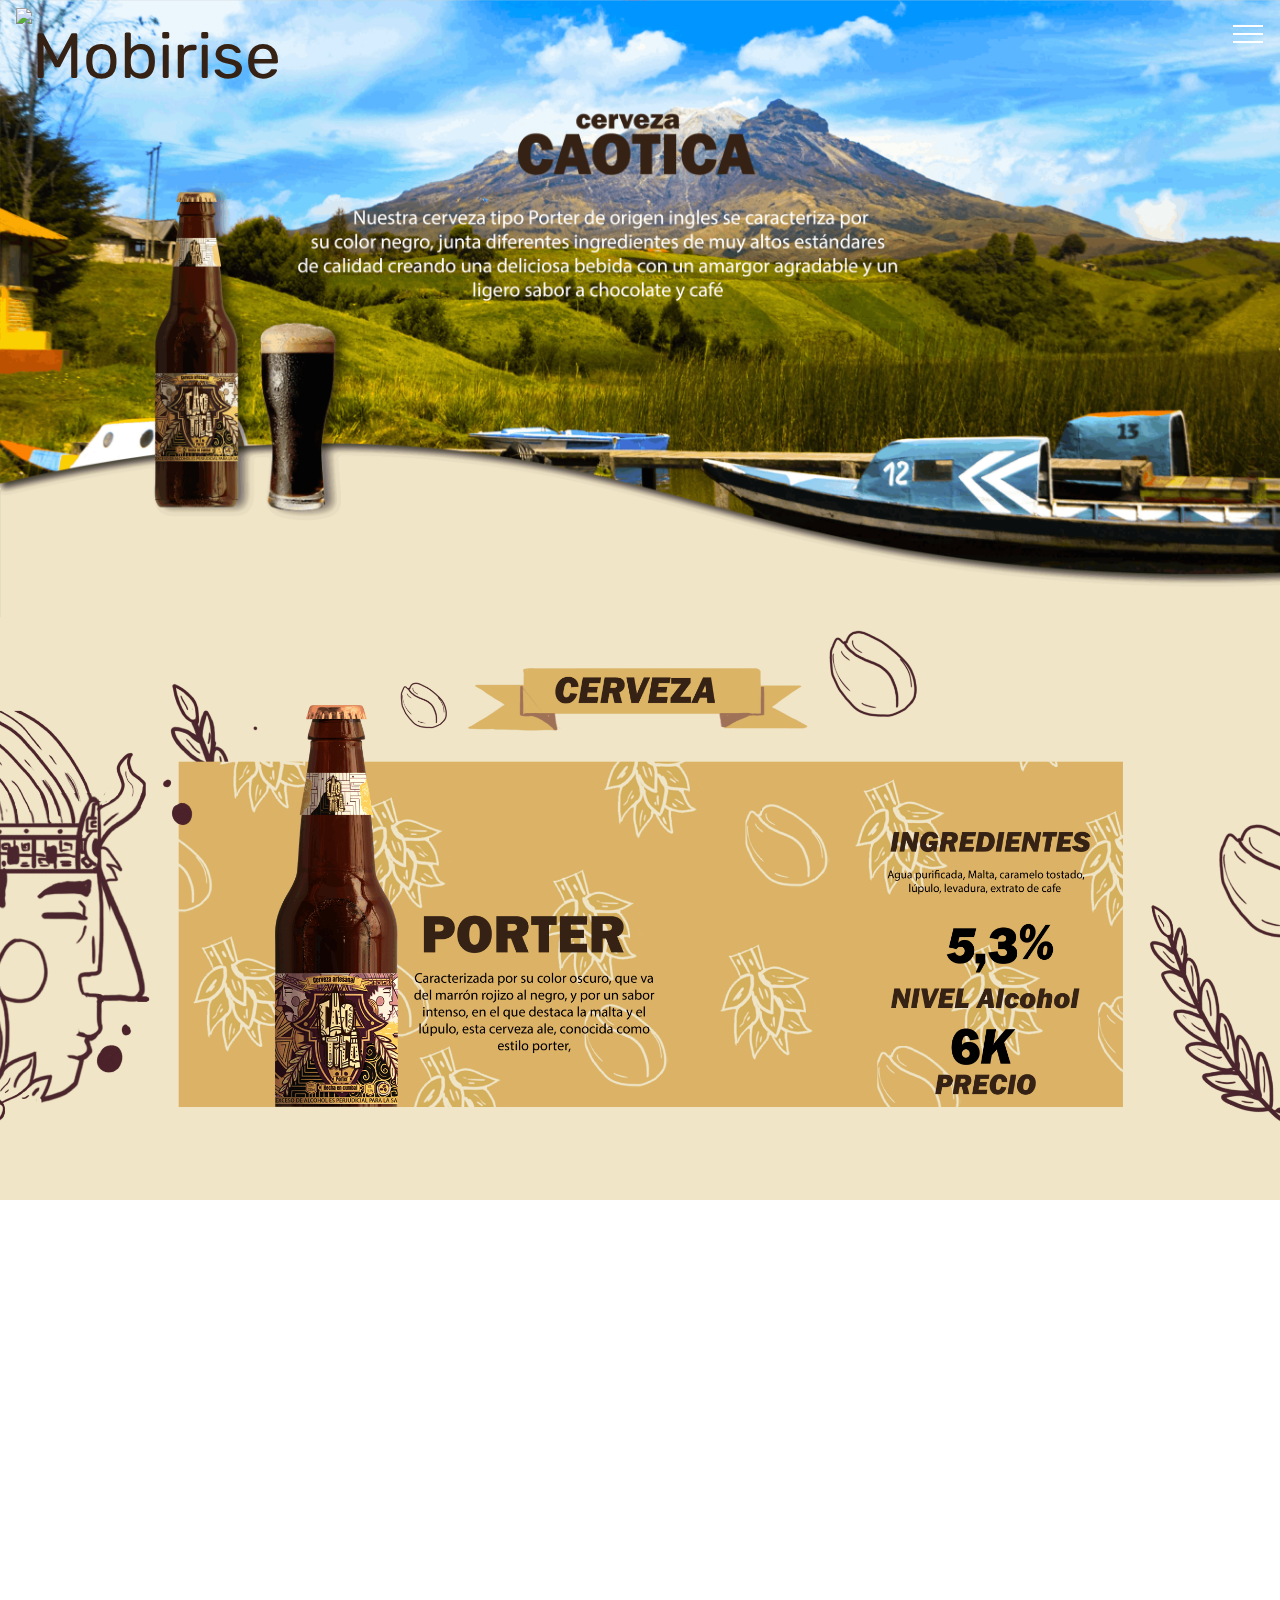
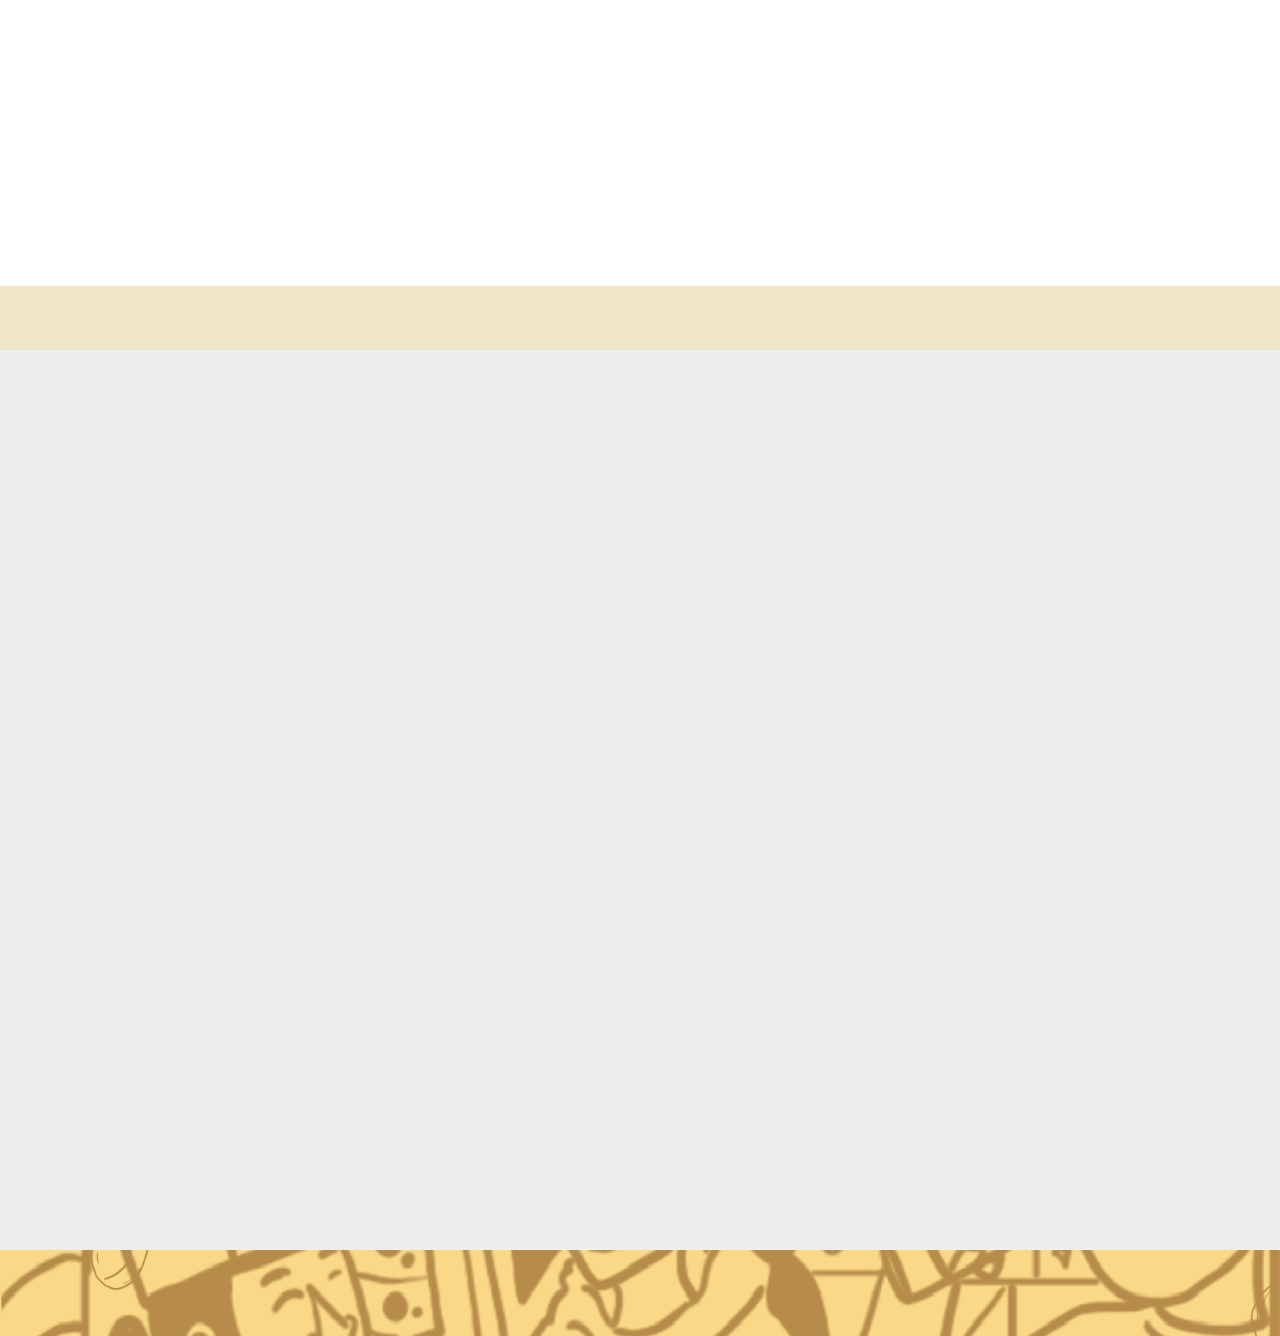
==== index.html @ a6226c51 "Add files via upload" ====
<!DOCTYPE html>
<html  >
<head>
  <!-- Site made with Mobirise Website Builder v4.12.4, https://mobirise.com -->
  <meta charset="UTF-8">
  <meta http-equiv="X-UA-Compatible" content="IE=edge">
  <meta name="generator" content="Mobirise v4.12.4, mobirise.com">
  <meta name="viewport" content="width=device-width, initial-scale=1, minimum-scale=1">
  <link rel="shortcut icon" href="assets/images/sin-ttulo-1.gif" type="image/x-icon">
  <meta name="description" content="">
  
  
  <title>Home</title>
  <link rel="stylesheet" href="assets/web/assets/mobirise-icons/mobirise-icons.css">
  <link rel="stylesheet" href="assets/bootstrap/css/bootstrap.min.css">
  <link rel="stylesheet" href="assets/bootstrap/css/bootstrap-grid.min.css">
  <link rel="stylesheet" href="assets/bootstrap/css/bootstrap-reboot.min.css">
  <link rel="stylesheet" href="assets/tether/tether.min.css">
  <link rel="stylesheet" href="assets/animatecss/animate.min.css">
  <link rel="stylesheet" href="assets/dropdown/css/style.css">
  <link rel="stylesheet" href="assets/theme/css/style.css">
  <link rel="preload" as="style" href="assets/mobirise/css/mbr-additional.css"><link rel="stylesheet" href="assets/mobirise/css/mbr-additional.css" type="text/css">
  
  
  
</head>
<body>
  <section class="menu cid-t6MhvF45YI" once="menu" id="menu1-1i">

    

    <nav class="navbar navbar-expand beta-menu navbar-dropdown align-items-center navbar-fixed-top collapsed bg-color transparent">
        <button class="navbar-toggler navbar-toggler-right" type="button" data-toggle="collapse" data-target="#navbarSupportedContent" aria-controls="navbarSupportedContent" aria-expanded="false" aria-label="Toggle navigation">
            <div class="hamburger">
                <span></span>
                <span></span>
                <span></span>
                <span></span>
            </div>
        </button>
        <div class="menu-logo">
            <div class="navbar-brand">
                <span class="navbar-logo">
                    <a href="index.html">
                         <img src="assets/images/sin-ttulo-1.gif" alt="Mobirise" title="" style="height: 4.9rem;">
                    </a>
                </span>
                
            </div>
        </div>
        <div class="collapse navbar-collapse" id="navbarSupportedContent">
            <ul class="navbar-nav nav-dropdown nav-right" data-app-modern-menu="true"><li class="nav-item">
                    <a class="nav-link link text-white display-4" href="https://mobirise.co">
                        </a>
                </li>
                <li class="nav-item">
                    <a class="nav-link link text-white display-4" href="index.html">
                        &nbsp; &nbsp; &nbsp; &nbsp; &nbsp; &nbsp;Inicio&nbsp; &nbsp; &nbsp; &nbsp; &nbsp; &nbsp; &nbsp; &nbsp;&nbsp;</a>
                </li><li class="nav-item"><a class="nav-link link text-white display-4" href="page1.html">
                        &nbsp; &nbsp; &nbsp; &nbsp; &nbsp; &nbsp; &nbsp; Nosotros&nbsp; &nbsp; &nbsp; &nbsp; &nbsp; &nbsp; &nbsp; &nbsp; &nbsp;&nbsp;</a></li><li class="nav-item"><a class="nav-link link text-white display-4" href="page2.html">Cultura cervecera<br>&nbsp; &nbsp; &nbsp; &nbsp; &nbsp; &nbsp; &nbsp; &nbsp; &nbsp;</a></li><li class="nav-item"><a class="nav-link link text-white display-4" href="page3.html">Contacto<br>&nbsp; &nbsp; &nbsp; &nbsp; &nbsp; &nbsp; &nbsp; &nbsp; &nbsp;</a></li><li class="nav-item"><a class="nav-link link text-white display-4" href="page1.html"><br><br>&nbsp; &nbsp; &nbsp; &nbsp; &nbsp; &nbsp; &nbsp; &nbsp; &nbsp;&nbsp;</a></li><li class="nav-item"><a class="nav-link link text-white display-4" href="page1.html">&nbsp; &nbsp; &nbsp; &nbsp; &nbsp; &nbsp; &nbsp; &nbsp; &nbsp;&nbsp;</a></li></ul>
            
        </div>
    </nav>
</section>

<section class="engine"><a href="https://mobirise.info/i">free website creation software</a></section><section class="cid-t7kFCFw6bB" id="image2-1y">

    

    <figure class="mbr-figure">
        <div class="image-block" style="width: 100%;">
            <img src="assets/images/fon-xsd-2698x1517.png" alt="Mobirise" title="">
            
        </div>
    </figure>
</section>

<section class="cid-t7kGsiXB14" id="image2-1z">

    

    <figure class="mbr-figure">
        <div class="image-block" style="width: 100%;">
            <img src="assets/images/cervezas-1-2698x1382.png" alt="Mobirise" title="">
            
        </div>
    </figure>
</section>

<section class="cid-taxH4fuj4O" id="image2-2t">

    

    <figure class="mbr-figure">
        <div class="image-block" style="width: 100%;">
            <img src="assets/images/web-lupu-2698x1808.png" alt="Mobirise" title="">
            <figcaption class="mbr-figure-caption mbr-figure-caption-over">
                <div class="pb-5 px-3 mbr-white align-center mbr-fonts-style display-7"><br></div>
            </figcaption>
        </div>
    </figure>
</section>

<section class="mbr-section content8 cid-taxQvYzBj7" id="content8-2u">

    

    <div class="container">
        <div class="media-container-row title">
            <div class="col-12 col-md-8">
                <div class="mbr-section-btn align-center"><a class="btn btn-primary display-4" href="page2.html">Para conocer más consejos presiona aquí</a></div>
            </div>
        </div>
    </div>
</section>

<section class="header6 cid-t7l3BZOo4s mbr-fullscreen" data-bg-video="https://www.youtube.com/watch?v=Gjro8wv2v_M&amp;ab_channel=JhonSebastianCastroguerrero" id="header6-2a">

    

    <div class="mbr-overlay" style="opacity: 0; background-color: rgb(53, 34, 21);">
    </div>

    <div class="container">
        <div class="row justify-content-md-center">
            <div class="mbr-white col-md-10">
                <h1 class="mbr-section-title align-center mbr-bold pb-3 mbr-fonts-style display-1"><br><br><br><br><br></h1>
                <p class="mbr-text align-center pb-3 mbr-fonts-style display-5">
                    <br>
                </p>
                <div class="mbr-section-btn align-center"><a class="btn btn-md btn-primary display-4" href="https://mobirise.co">Descárgalo aquí</a></div>
            </div>
        </div>
    </div>

    
</section>

<section once="footers" class="cid-t7kATUS25B" id="footer6-1q">

    

    <div class="mbr-overlay" style="opacity: 0.6; background-color: rgb(255, 208, 94);"></div>

    <div class="container">
        <div class="media-container-row align-center mbr-white">
            <div class="col-12">
                <p class="mbr-text mb-0 mbr-fonts-style display-7"><strong>
                    © Copyright 2023 Cerveza Caótica</strong></p>
            </div>
        </div>
    </div>
</section>


  <script src="assets/web/assets/jquery/jquery.min.js"></script>
  <script src="assets/popper/popper.min.js"></script>
  <script src="assets/bootstrap/js/bootstrap.min.js"></script>
  <script src="assets/tether/tether.min.js"></script>
  <script src="assets/smoothscroll/smooth-scroll.js"></script>
  <script src="assets/touchswipe/jquery.touch-swipe.min.js"></script>
  <script src="assets/viewportchecker/jquery.viewportchecker.js"></script>
  <script src="assets/ytplayer/jquery.mb.ytplayer.min.js"></script>
  <script src="assets/vimeoplayer/jquery.mb.vimeo_player.js"></script>
  <script src="assets/dropdown/js/nav-dropdown.js"></script>
  <script src="assets/dropdown/js/navbar-dropdown.js"></script>
  <script src="assets/theme/js/script.js"></script>
  
  
  <input name="animation" type="hidden">
   <div id="scrollToTop" class="scrollToTop mbr-arrow-up"><a style="text-align: center;"><i class="mbr-arrow-up-icon mbr-arrow-up-icon-cm cm-icon cm-icon-smallarrow-up"></i></a></div>
  </body>
</html>
---- assets/web/assets/mobirise-icons/mobirise-icons.css ----
@font-face {
  font-family: 'MobiriseIcons';
  src:  url('mobirise-icons.eot?spat4u');
  src:  url('mobirise-icons.eot?spat4u#iefix') format('embedded-opentype'),
    url('mobirise-icons.ttf?spat4u') format('truetype'),
    url('mobirise-icons.woff?spat4u') format('woff'),
    url('mobirise-icons.svg?spat4u#MobiriseIcons') format('svg');
  font-weight: normal;
  font-style: normal;
  font-display: swap;
}

[class^="mbri-"], [class*=" mbri-"] {
  /* use !important to prevent issues with browser extensions that change fonts */
  font-family: MobiriseIcons !important;
  speak: none;
  font-style: normal;
  font-weight: normal;
  font-variant: normal;
  text-transform: none;
  line-height: 1;

  /* Better Font Rendering =========== */
  -webkit-font-smoothing: antialiased;
  -moz-osx-font-smoothing: grayscale;
}

.mbri-add-submenu:before {
  content: "\e900";
}
.mbri-alert:before {
  content: "\e901";
}
.mbri-align-center:before {
  content: "\e902";
}
.mbri-align-justify:before {
  content: "\e903";
}
.mbri-align-left:before {
  content: "\e904";
}
.mbri-align-right:before {
  content: "\e905";
}
.mbri-android:before {
  content: "\e906";
}
.mbri-apple:before {
  content: "\e907";
}
.mbri-arrow-down:before {
  content: "\e908";
}
.mbri-arrow-next:before {
  content: "\e909";
}
.mbri-arrow-prev:before {
  content: "\e90a";
}
.mbri-arrow-up:before {
  content: "\e90b";
}
.mbri-bold:before {
  content: "\e90c";
}
.mbri-bookmark:before {
  content: "\e90d";
}
.mbri-bootstrap:before {
  content: "\e90e";
}
.mbri-briefcase:before {
  content: "\e90f";
}
.mbri-browse:before {
  content: "\e910";
}
.mbri-bulleted-list:before {
  content: "\e911";
}
.mbri-calendar:before {
  content: "\e912";
}
.mbri-camera:before {
  content: "\e913";
}
.mbri-cart-add:before {
  content: "\e914";
}
.mbri-cart-full:before {
  content: "\e915";
}
.mbri-cash:before {
  content: "\e916";
}
.mbri-change-style:before {
  content: "\e917";
}
.mbri-chat:before {
  content: "\e918";
}
.mbri-clock:before {
  content: "\e919";
}
.mbri-close:before {
  content: "\e91a";
}
.mbri-cloud:before {
  content: "\e91b";
}
.mbri-code:before {
  content: "\e91c";
}
.mbri-contact-form:before {
  content: "\e91d";
}
.mbri-credit-card:before {
  content: "\e91e";
}
.mbri-cursor-click:before {
  content: "\e91f";
}
.mbri-cust-feedback:before {
  content: "\e920";
}
.mbri-database:before {
  content: "\e921";
}
.mbri-delivery:before {
  content: "\e922";
}
.mbri-desktop:before {
  content: "\e923";
}
.mbri-devices:before {
  content: "\e924";
}
.mbri-down:before {
  content: "\e925";
}
.mbri-download:before {
  content: "\e989";
}
.mbri-drag-n-drop:before {
  content: "\e927";
}
.mbri-drag-n-drop2:before {
  content: "\e928";
}
.mbri-edit:before {
  content: "\e929";
}
.mbri-edit2:before {
  content: "\e92a";
}
.mbri-error:before {
  content: "\e92b";
}
.mbri-extension:before {
  content: "\e92c";
}
.mbri-features:before {
  content: "\e92d";
}
.mbri-file:before {
  content: "\e92e";
}
.mbri-flag:before {
  content: "\e92f";
}
.mbri-folder:before {
  content: "\e930";
}
.mbri-gift:before {
  content: "\e931";
}
.mbri-github:before {
  content: "\e932";
}
.mbri-globe:before {
  content: "\e933";
}
.mbri-globe-2:before {
  content: "\e934";
}
.mbri-growing-chart:before {
  content: "\e935";
}
.mbri-hearth:before {
  content: "\e936";
}
.mbri-help:before {
  content: "\e937";
}
.mbri-home:before {
  content: "\e938";
}
.mbri-hot-cup:before {
  content: "\e939";
}
.mbri-idea:before {
  content: "\e93a";
}
.mbri-image-gallery:before {
  content: "\e93b";
}
.mbri-image-slider:before {
  content: "\e93c";
}
.mbri-info:before {
  content: "\e93d";
}
.mbri-italic:before {
  content: "\e93e";
}
.mbri-key:before {
  content: "\e93f";
}
.mbri-laptop:before {
  content: "\e940";
}
.mbri-layers:before {
  content: "\e941";
}
.mbri-left-right:before {
  content: "\e942";
}
.mbri-left:before {
  content: "\e943";
}
.mbri-letter:before {
  content: "\e944";
}
.mbri-like:before {
  content: "\e945";
}
.mbri-link:before {
  content: "\e946";
}
.mbri-lock:before {
  content: "\e947";
}
.mbri-login:before {
  content: "\e948";
}
.mbri-logout:before {
  content: "\e949";
}
.mbri-magic-stick:before {
  content: "\e94a";
}
.mbri-map-pin:before {
  content: "\e94b";
}
.mbri-menu:before {
  content: "\e94c";
}
.mbri-mobile:before {
  content: "\e94d";
}
.mbri-mobile2:before {
  content: "\e94e";
}
.mbri-mobirise:before {
  content: "\e94f";
}
.mbri-more-horizontal:before {
  content: "\e950";
}
.mbri-more-vertical:before {
  content: "\e951";
}
.mbri-music:before {
  content: "\e952";
}
.mbri-new-file:before {
  content: "\e953";
}
.mbri-numbered-list:before {
  content: "\e954";
}
.mbri-opened-folder:before {
  content: "\e955";
}
.mbri-pages:before {
  content: "\e956";
}
.mbri-paper-plane:before {
  content: "\e957";
}
.mbri-paperclip:before {
  content: "\e958";
}
.mbri-photo:before {
  content: "\e959";
}
.mbri-photos:before {
  content: "\e95a";
}
.mbri-pin:before {
  content: "\e95b";
}
.mbri-play:before {
  content: "\e95c";
}
.mbri-plus:before {
  content: "\e95d";
}
.mbri-preview:before {
  content: "\e95e";
}
.mbri-print:before {
  content: "\e95f";
}
.mbri-protect:before {
  content: "\e960";
}
.mbri-question:before {
  content: "\e961";
}
.mbri-quote-left:before {
  content: "\e962";
}
.mbri-quote-right:before {
  content: "\e963";
}
.mbri-refresh:before {
  content: "\e964";
}
.mbri-responsive:before {
  content: "\e965";
}
.mbri-right:before {
  content: "\e966";
}
.mbri-rocket:before {
  content: "\e967";
}
.mbri-sad-face:before {
  content: "\e968";
}
.mbri-sale:before {
  content: "\e969";
}
.mbri-save:before {
  content: "\e96a";
}
.mbri-search:before {
  content: "\e96b";
}
.mbri-setting:before {
  content: "\e96c";
}
.mbri-setting2:before {
  content: "\e96d";
}
.mbri-setting3:before {
  content: "\e96e";
}
.mbri-share:before {
  content: "\e96f";
}
.mbri-shopping-bag:before {
  content: "\e970";
}
.mbri-shopping-basket:before {
  content: "\e971";
}
.mbri-shopping-cart:before {
  content: "\e972";
}
.mbri-sites:before {
  content: "\e973";
}
.mbri-smile-face:before {
  content: "\e974";
}
.mbri-speed:before {
  content: "\e975";
}
.mbri-star:before {
  content: "\e976";
}
.mbri-success:before {
  content: "\e977";
}
.mbri-sun:before {
  content: "\e978";
}
.mbri-sun2:before {
  content: "\e979";
}
.mbri-tablet:before {
  content: "\e97a";
}
.mbri-tablet-vertical:before {
  content: "\e97b";
}
.mbri-target:before {
  content: "\e97c";
}
.mbri-timer:before {
  content: "\e97d";
}
.mbri-to-ftp:before {
  content: "\e97e";
}
.mbri-to-local-drive:before {
  content: "\e97f";
}
.mbri-touch-swipe:before {
  content: "\e980";
}
.mbri-touch:before {
  content: "\e981";
}
.mbri-trash:before {
  content: "\e982";
}
.mbri-underline:before {
  content: "\e983";
}
.mbri-unlink:before {
  content: "\e984";
}
.mbri-unlock:before {
  content: "\e985";
}
.mbri-up-down:before {
  content: "\e986";
}
.mbri-up:before {
  content: "\e987";
}
.mbri-update:before {
  content: "\e988";
}
.mbri-upload:before {
 content: "\e926"; 
}
.mbri-user:before {
  content: "\e98a";
}
.mbri-user2:before {
  content: "\e98b";
}
.mbri-users:before {
  content: "\e98c";
}
.mbri-video:before {
  content: "\e98d";
}
.mbri-video-play:before {
  content: "\e98e";
}
.mbri-watch:before {
  content: "\e98f";
}
.mbri-website-theme:before {
  content: "\e990";
}
.mbri-wifi:before {
  content: "\e991";
}
.mbri-windows:before {
  content: "\e992";
}
.mbri-zoom-out:before {
  content: "\e993";
}
.mbri-redo:before {
  content: "\e994";
}
.mbri-undo:before {
  content: "\e995";
}
---- assets/dropdown/css/style.css ----
.navbar-dropdown {
  left: 0;
  padding: 0;
  position: absolute;
  right: 0;
  top: 0;
  transition: all 0.45s ease;
  z-index: 1030;
  background: #282828; }
  .navbar-dropdown .navbar-logo {
    margin-right: 0.8rem;
    transition: margin 0.3s ease-in-out;
    vertical-align: middle; }
    .navbar-dropdown .navbar-logo img {
      height: 3.125rem;
      transition: all 0.3s ease-in-out; }
    .navbar-dropdown .navbar-logo.mbr-iconfont {
      font-size: 3.125rem;
      line-height: 3.125rem; }
  .navbar-dropdown .navbar-caption {
    font-weight: 700;
    white-space: normal;
    vertical-align: -4px;
    line-height: 3.125rem !important; }
    .navbar-dropdown .navbar-caption, .navbar-dropdown .navbar-caption:hover {
      color: inherit;
      text-decoration: none; }
  .navbar-dropdown .mbr-iconfont + .navbar-caption {
    vertical-align: -1px; }
  .navbar-dropdown.navbar-fixed-top {
    position: fixed; }
  .navbar-dropdown .navbar-brand span {
    vertical-align: -4px; }
  .navbar-dropdown.bg-color.transparent {
    background: none; }
  .navbar-dropdown.navbar-short .navbar-brand {
    padding: 0.625rem 0; }
    .navbar-dropdown.navbar-short .navbar-brand span {
      vertical-align: -1px; }
  .navbar-dropdown.navbar-short .navbar-caption {
    line-height: 2.375rem !important;
    vertical-align: -2px; }
  .navbar-dropdown.navbar-short .navbar-logo {
    margin-right: 0.5rem; }
    .navbar-dropdown.navbar-short .navbar-logo img {
      height: 2.375rem; }
    .navbar-dropdown.navbar-short .navbar-logo.mbr-iconfont {
      font-size: 2.375rem;
      line-height: 2.375rem; }
  .navbar-dropdown.navbar-short .mbr-table-cell {
    height: 3.625rem; }
  .navbar-dropdown .navbar-close {
    left: 0.6875rem;
    position: fixed;
    top: 0.75rem;
    z-index: 1000; }
  .navbar-dropdown .hamburger-icon {
    content: "";
    display: inline-block;
    vertical-align: middle;
    width: 16px;
    -webkit-box-shadow: 0 -6px 0 1px #282828,0 0 0 1px #282828,0 6px 0 1px #282828;
    -moz-box-shadow: 0 -6px 0 1px #282828,0 0 0 1px #282828,0 6px 0 1px #282828;
    box-shadow: 0 -6px 0 1px #282828,0 0 0 1px #282828,0 6px 0 1px #282828; }

.dropdown-menu .dropdown-toggle[data-toggle="dropdown-submenu"]::after {
  border-bottom: 0.35em solid transparent;
  border-left: 0.35em solid;
  border-right: 0;
  border-top: 0.35em solid transparent;
  margin-left: 0.3rem; }

.dropdown-menu .dropdown-item:focus {
  outline: 0; }

.nav-dropdown {
  font-size: 0.75rem;
  font-weight: 500;
  height: auto !important; }
  .nav-dropdown .nav-btn {
    padding-left: 1rem; }
  .nav-dropdown .link {
    margin: .667em 1.667em;
    font-weight: 500;
    padding: 0;
    transition: color .2s ease-in-out; }
    .nav-dropdown .link.dropdown-toggle {
      margin-right: 2.583em; }
      .nav-dropdown .link.dropdown-toggle::after {
        margin-left: .25rem;
        border-top: 0.35em solid;
        border-right: 0.35em solid transparent;
        border-left: 0.35em solid transparent;
        border-bottom: 0; }
      .nav-dropdown .link.dropdown-toggle[aria-expanded="true"] {
        margin: 0;
        padding: 0.667em 3.263em  0.667em 1.667em; }
  .nav-dropdown .link::after,
  .nav-dropdown .dropdown-item::after {
    color: inherit; }
  .nav-dropdown .btn {
    font-size: 0.75rem;
    font-weight: 700;
    letter-spacing: 0;
    margin-bottom: 0;
    padding-left: 1.25rem;
    padding-right: 1.25rem; }
  .nav-dropdown .dropdown-menu {
    border-radius: 0;
    border: 0;
    left: 0;
    margin: 0;
    padding-bottom: 1.25rem;
    padding-top: 1.25rem;
    position: relative; }
  .nav-dropdown .dropdown-submenu {
    margin-left: 0.125rem;
    top: 0; }
  .nav-dropdown .dropdown-item {
    font-weight: 500;
    line-height: 2;
    padding: 0.3846em 4.615em 0.3846em 1.5385em;
    position: relative;
    transition: color .2s ease-in-out, background-color .2s ease-in-out; }
    .nav-dropdown .dropdown-item::after {
      margin-top: -0.3077em;
      position: absolute;
      right: 1.1538em;
      top: 50%; }
    .nav-dropdown .dropdown-item:focus, .nav-dropdown .dropdown-item:hover {
      background: none; }

@media (max-width: 767px) {
  .nav-dropdown.navbar-toggleable-sm {
    bottom: 0;
    display: none;
    left: 0;
    overflow-x: hidden;
    position: fixed;
    top: 0;
    transform: translateX(-100%);
    -ms-transform: translateX(-100%);
    -webkit-transform: translateX(-100%);
    width: 18.75rem;
    z-index: 999; } }
.nav-dropdown.navbar-toggleable-xl {
  bottom: 0;
  display: none;
  left: 0;
  overflow-x: hidden;
  position: fixed;
  top: 0;
  transform: translateX(-100%);
  -ms-transform: translateX(-100%);
  -webkit-transform: translateX(-100%);
  width: 18.75rem;
  z-index: 999; }

.nav-dropdown-sm {
  display: block !important;
  overflow-x: hidden;
  overflow: auto;
  padding-top: 3.875rem; }
  .nav-dropdown-sm::after {
    content: "";
    display: block;
    height: 3rem;
    width: 100%; }
  .nav-dropdown-sm.collapse.in ~ .navbar-close {
    display: block !important; }
  .nav-dropdown-sm.collapsing, .nav-dropdown-sm.collapse.in {
    transform: translateX(0);
    -ms-transform: translateX(0);
    -webkit-transform: translateX(0);
    transition: all 0.25s ease-out;
    -webkit-transition: all 0.25s ease-out;
    background: #282828; }
  .nav-dropdown-sm.collapsing[aria-expanded="false"] {
    transform: translateX(-100%);
    -ms-transform: translateX(-100%);
    -webkit-transform: translateX(-100%); }
  .nav-dropdown-sm .nav-item {
    display: block;
    margin-left: 0 !important;
    padding-left: 0; }
  .nav-dropdown-sm .link,
  .nav-dropdown-sm .dropdown-item {
    border-top: 1px dotted rgba(255, 255, 255, 0.1);
    font-size: 0.8125rem;
    line-height: 1.6;
    margin: 0 !important;
    padding: 0.875rem 2.4rem 0.875rem 1.5625rem !important;
    position: relative;
    white-space: normal; }
    .nav-dropdown-sm .link:focus, .nav-dropdown-sm .link:hover,
    .nav-dropdown-sm .dropdown-item:focus,
    .nav-dropdown-sm .dropdown-item:hover {
      background: rgba(0, 0, 0, 0.2) !important;
      color: #c0a375; }
  .nav-dropdown-sm .nav-btn {
    position: relative;
    padding: 1.5625rem 1.5625rem 0 1.5625rem; }
    .nav-dropdown-sm .nav-btn::before {
      border-top: 1px dotted rgba(255, 255, 255, 0.1);
      content: "";
      left: 0;
      position: absolute;
      top: 0;
      width: 100%; }
    .nav-dropdown-sm .nav-btn + .nav-btn {
      padding-top: 0.625rem; }
      .nav-dropdown-sm .nav-btn + .nav-btn::before {
        display: none; }
  .nav-dropdown-sm .btn {
    padding: 0.625rem 0; }
  .nav-dropdown-sm .dropdown-toggle[data-toggle="dropdown-submenu"]::after {
    margin-left: .25rem;
    border-top: 0.35em solid;
    border-right: 0.35em solid transparent;
    border-left: 0.35em solid transparent;
    border-bottom: 0; }
  .nav-dropdown-sm .dropdown-toggle[data-toggle="dropdown-submenu"][aria-expanded="true"]::after {
    border-top: 0;
    border-right: 0.35em solid transparent;
    border-left: 0.35em solid transparent;
    border-bottom: 0.35em solid; }
  .nav-dropdown-sm .dropdown-menu {
    margin: 0;
    padding: 0;
    position: relative;
    top: 0;
    left: 0;
    width: 100%;
    border: 0;
    float: none;
    border-radius: 0;
    background: none; }
  .nav-dropdown-sm .dropdown-submenu {
    left: 100%;
    margin-left: 0.125rem;
    margin-top: -1.25rem;
    top: 0; }

.navbar-toggleable-sm .nav-dropdown .dropdown-menu {
  position: absolute; }

.navbar-toggleable-sm .nav-dropdown .dropdown-submenu {
  left: 100%;
  margin-left: 0.125rem;
  margin-top: -1.25rem;
  top: 0; }

.navbar-toggleable-sm.opened .nav-dropdown .dropdown-menu {
  position: relative; }

.navbar-toggleable-sm.opened .nav-dropdown .dropdown-submenu {
  left: 0;
  margin-left: 00rem;
  margin-top: 0rem;
  top: 0; }

.is-builder .nav-dropdown.collapsing {
  transition: none !important; }

/*# sourceMappingURL=style.css.map */
---- assets/theme/css/style.css ----
/*!
 * Mobirise v4 theme (https://mobirise.com/)
 * Copyright 2017 Mobirise
 */
section {
  background-color: #eeeeee;
}

.form-control:focus {
  box-shadow: none;
}

:focus {
  outline: none;
}

body {
  font-style: normal;
  line-height: 1.5;
}

section,
.container,
.container-fluid {
  position: relative;
  word-wrap: break-word;
}

a.mbr-iconfont:hover {
  text-decoration: none;
}

.article .lead p,
.article .lead ul,
.article .lead ol,
.article .lead pre,
.article .lead blockquote {
  margin-bottom: 0;
}

ul,
ol,
pre,
blockquote {
  margin-bottom: 2.3125rem;
}

pre {
  background: #f4f4f4;
  padding: 10px 24px;
  white-space: pre-wrap;
}

.inactive {
  -webkit-user-select: none;
  -moz-user-select: none;
  -ms-user-select: none;
  user-select: none;
  pointer-events: none;
  -webkit-user-drag: none;
  user-drag: none;
}

.mbr-section__comments .row {
  justify-content: center;
  -webkit-justify-content: center;
}

a {
  font-style: normal;
  font-weight: 400;
  cursor: pointer;
}

a, a:hover {
  text-decoration: none;
}

figure {
  margin-bottom: 0;
}

body {
  color: #232323;
}

h1,
h2,
h3,
h4,
h5,
h6,
.h1,
.h2,
.h3,
.h4,
.h5,
.h6,
.display-1,
.display-2,
.display-3,
.display-4 {
  line-height: 1;
  word-break: break-word;
  word-wrap: break-word;
}

.mbr-section-title {
  font-style: normal;
  line-height: 1.2;
}

.mbr-section-subtitle {
  line-height: 1.3;
}

.mbr-text {
  font-style: normal;
  line-height: 1.6;
}

b,
strong {
  font-weight: bold;
}

blockquote {
  padding: 10px 0 10px 20px;
  position: relative;
  border-left: 2px solid;
  border-color: #ff3366;
}

input:-webkit-autofill, input:-webkit-autofill:hover, input:-webkit-autofill:focus, input:-webkit-autofill:active {
  transition-delay: 9999s;
  transition-property: background-color, color;
}

textarea[type='hidden'] {
  display: none;
}

body {
  position: relative;
}

section {
  background-position: 50% 50%;
  background-repeat: no-repeat;
  background-size: cover;
}

section .mbr-background-video,
section .mbr-background-video-preview {
  position: absolute;
  bottom: 0;
  left: 0;
  right: 0;
  top: 0;
}

.hidden {
  visibility: hidden;
}

.mbr-z-index20 {
  z-index: 20;
}

/*! Base colors */
.mbr-white {
  color: #ffffff;
}

.mbr-black {
  color: #000000;
}

.mbr-bg-white {
  background-color: #ffffff;
}

.mbr-bg-black {
  background-color: #000000;
}

/*! Text-aligns */
.align-left {
  text-align: left;
}

.align-center {
  text-align: center;
}

.align-right {
  text-align: right;
}

@media (max-width: 767px) {
  .align-left,
  .align-center,
  .align-right,
  .mbr-section-btn,
  .mbr-section-title {
    text-align: center;
  }
}

/*! Font-weight  */
.mbr-light {
  font-weight: 300;
}

.mbr-regular {
  font-weight: 400;
}

.mbr-semibold {
  font-weight: 500;
}

.mbr-bold {
  font-weight: 700;
}

/*! Media  */
.media-size-item {
  -moz-flex: 1 1 auto;
  -o-flex: 1 1 auto;
  flex: 1 1 auto;
}

.media-content {
  flex-basis: 100%;
}

.media-container-row {
  display: flex;
  flex-direction: row;
  flex-wrap: wrap;
  justify-content: center;
  align-content: center;
  align-items: start;
}

.media-container-row .media-size-item {
  width: 400px;
}

.media-container-column {
  display: flex;
  flex-direction: column;
  flex-wrap: wrap;
  justify-content: center;
  align-content: center;
  align-items: stretch;
}

.media-container-column > * {
  width: 100%;
}

@media (min-width: 992px) {
  .media-container-row {
    flex-wrap: nowrap;
  }
}

figure {
  overflow: hidden;
}

figure[mbr-media-size] {
  transition: width 0.1s;
}

.mbr-figure img,
.mbr-figure iframe {
  display: block;
  width: 100%;
}

.card {
  background-color: transparent;
  border: none;
}

.card-box {
  width: 100%;
}

.card-img {
  text-align: center;
  flex-shrink: 0;
  -webkit-flex-shrink: 0;
}

.media {
  max-width: 100%;
  margin: 0 auto;
}

.mbr-figure {
  -ms-grid-row-align: center;
  align-self: center;
}

.media-container > div {
  max-width: 100%;
}

.mbr-figure img,
.card-img img {
  width: 100%;
}

@media (max-width: 991px) {
  .media-size-item {
    width: auto !important;
  }
  .media {
    width: auto;
  }
  .mbr-figure {
    width: 100% !important;
  }
}

/*! Buttons */
.btn {
  font-weight: 500;
  border-width: 2px;
  font-style: normal;
  letter-spacing: 1px;
  margin: .4rem .8rem;
  white-space: normal;
  transition: all .3s ease-in-out;
  display: inline-flex;
  align-items: center;
  justify-content: center;
  word-break: break-word;
  -webkit-align-items: center;
  -webkit-justify-content: center;
  display: -webkit-inline-flex;
}

.btn-sm {
  font-weight: 500;
  letter-spacing: 1px;
  transition: all .3s ease-in-out;
}

.btn-md {
  font-weight: 500;
  letter-spacing: 1px;
  margin: .4rem .8rem !important;
  transition: all .3s ease-in-out;
}

.btn-lg {
  font-weight: 500;
  letter-spacing: 1px;
  margin: .4rem .8rem !important;
  transition: all .3s ease-in-out;
}

.mbr-section-btn {
  margin-left: -0.25rem;
  margin-right: -0.25rem;
  font-size: 0;
}

nav .mbr-section-btn {
  margin-left: 0rem;
  margin-right: 0rem;
}

.btn-form {
  border-radius: 0;
}

.btn-form:hover {
  cursor: pointer;
}

/*! Btn icon margin */
.btn .mbr-iconfont,
.btn.btn-sm .mbr-iconfont {
  cursor: pointer;
  margin-right: 0.5rem;
}

.btn.btn-md .mbr-iconfont,
.btn.btn-md .mbr-iconfont {
  margin-right: 0.8rem;
}

.mbr-regular {
  font-weight: 400;
}

.mbr-semibold {
  font-weight: 500;
}

.mbr-bold {
  font-weight: 700;
}

[type='submit'] {
  -webkit-appearance: none;
}

/*! Full-screen */
.mbr-fullscreen .mbr-overlay {
  min-height: 100vh;
}

.mbr-fullscreen {
  display: flex;
  display: -moz-flex;
  display: -ms-flex;
  display: -o-flex;
  align-items: center;
  -webkit-align-items: center;
  min-height: 100vh;
  padding-top: 3rem;
  padding-bottom: 3rem;
}

/*! Map */
.map {
  height: 25rem;
  position: relative;
}

.map iframe {
  width: 100%;
  height: 100%;
}

.mbr-overlay {
  background-color: #000;
  bottom: 0;
  left: 0;
  opacity: .5;
  position: absolute;
  right: 0;
  top: 0;
  z-index: 0;
  pointer-events: none;
}

/* Form */
blockquote {
  font-style: italic;
  padding: 10px 0 10px 20px;
  font-size: 1.09rem;
  position: relative;
  border-width: 3px;
}

.form-control {
  background-color: #f5f5f5;
  box-shadow: none;
  color: #565656;
  line-height: 1.43;
  min-height: 3.5em;
  padding: 1.07em .5em;
}

.form-control, .form-control:focus {
  border: 1px solid #e8e8e8;
}

.form-active .form-control:invalid {
  border-color: red;
}

.form-control-label {
  position: relative;
  cursor: pointer;
  margin-bottom: .357em;
  padding: 0;
}

.alert {
  color: #ffffff;
  border-radius: 0;
  border: 0;
  font-size: .875rem;
  line-height: 1.5;
  margin-bottom: 1.875rem;
  padding: 1.25rem;
  position: relative;
}

.alert.alert-form::after {
  background-color: inherit;
  bottom: -7px;
  content: "";
  display: block;
  height: 14px;
  left: 50%;
  margin-left: -7px;
  position: absolute;
  transform: rotate(45deg);
  width: 14px;
  -webkit-transform: rotate(45deg);
}

.form-asterisk {
  font-family: initial;
  position: absolute;
  top: -2px;
  font-weight: normal;
}

/*! Scroll to top arrow */
#scrollToTop a i:before {
  content: '';
  position: absolute;
  height: 40%;
  top: 25%;
  background: #fff;
  width: 2px;
  left: calc(50% - 1px);
}

#scrollToTop a i:after {
  content: '';
  position: absolute;
  display: block;
  border-top: 2px solid #fff;
  border-right: 2px solid #fff;
  width: 40%;
  height: 40%;
  left: 30%;
  bottom: 30%;
  transform: rotate(135deg);
  -webkit-transform: rotate(135deg);
}

.mbr-arrow-up {
  bottom: 25px;
  right: 90px;
  position: fixed;
  text-align: right;
  z-index: 5000;
  color: #ffffff;
  font-size: 32px;
  transform: rotate(180deg);
  -webkit-transform: rotate(180deg);
}

.mbr-arrow-up a {
  background: rgba(0, 0, 0, 0.2);
  border-radius: 3px;
  color: #fff;
  display: inline-block;
  height: 60px;
  width: 60px;
  outline-style: none !important;
  position: relative;
  text-decoration: none;
  transition: all 0.3s ease-in-out;
  cursor: pointer;
  text-align: center;
}

.mbr-arrow-up a:hover {
  background-color: rgba(0, 0, 0, 0.4);
}

.mbr-arrow-up a i {
  line-height: 60px;
}

.mbr-arrow-up-icon {
  display: block;
  color: #fff;
}

.mbr-arrow-up-icon::before {
  content: '\203a';
  display: inline-block;
  font-family: serif;
  font-size: 32px;
  line-height: 1;
  font-style: normal;
  position: relative;
  top: 6px;
  left: -4px;
  -webkit-transform: rotate(-90deg);
  transform: rotate(-90deg);
}

/*! Arrow Down */
.mbr-arrow {
  position: absolute;
  bottom: 45px;
  left: 50%;
  width: 60px;
  height: 60px;
  cursor: pointer;
  background-color: rgba(80, 80, 80, 0.5);
  border-radius: 50%;
  -webkit-transform: translateX(-50%);
  transform: translateX(-50%);
}

.mbr-arrow > a {
  display: inline-block;
  text-decoration: none;
  outline-style: none;
  -webkit-animation: arrowdown 1.7s ease-in-out infinite;
  animation: arrowdown 1.7s ease-in-out infinite;
}

.mbr-arrow > a > i {
  position: absolute;
  top: -2px;
  left: 15px;
  font-size: 2rem;
}

@keyframes arrowdown {
  0% {
    transform: translateY(0px);
    -webkit-transform: translateY(0px);
  }
  50% {
    transform: translateY(-5px);
    -webkit-transform: translateY(-5px);
  }
  100% {
    transform: translateY(0px);
    -webkit-transform: translateY(0px);
  }
}

@-webkit-keyframes arrowdown {
  0% {
    transform: translateY(0px);
    -webkit-transform: translateY(0px);
  }
  50% {
    transform: translateY(-5px);
    -webkit-transform: translateY(-5px);
  }
  100% {
    transform: translateY(0px);
    -webkit-transform: translateY(0px);
  }
}

@media (max-width: 500px) {
  .mbr-arrow-up {
    left: 50%;
    right: auto;
    transform: translateX(-50%) rotate(180deg);
    -webkit-transform: translateX(-50%) rotate(180deg);
  }
}

/*Gradients animation*/
@keyframes gradient-animation {
  from {
    background-position: 0% 100%;
    -webkit-animation-timing-function: ease-in-out;
            animation-timing-function: ease-in-out;
  }
  to {
    background-position: 100% 0%;
    -webkit-animation-timing-function: ease-in-out;
            animation-timing-function: ease-in-out;
  }
}

@-webkit-keyframes gradient-animation {
  from {
    background-position: 0% 100%;
    -webkit-animation-timing-function: ease-in-out;
            animation-timing-function: ease-in-out;
  }
  to {
    background-position: 100% 0%;
    -webkit-animation-timing-function: ease-in-out;
            animation-timing-function: ease-in-out;
  }
}

.bg-gradient {
  background-size: 200% 200%;
  animation: gradient-animation 5s infinite alternate;
  -webkit-animation: gradient-animation 5s infinite alternate;
}

.menu .navbar-brand {
  display: -webkit-flex;
}

.menu .navbar-brand span {
  display: flex;
  display: -webkit-flex;
}

.menu .navbar-brand .navbar-caption-wrap {
  display: -webkit-flex;
}

.menu .navbar-brand .navbar-logo img {
  display: -webkit-flex;
}

@media (min-width: 768px) and (max-width: 1023px) {
  .menu .navbar-toggleable-sm .navbar-nav {
    display: -ms-flexbox;
  }
}

@media (max-width: 1023px) {
  .menu .navbar-collapse {
    max-height: 93.5vh;
  }
  .menu .navbar-collapse.show {
    overflow: auto;
  }
}

@media (min-width: 1024px) {
  .menu .navbar-nav.nav-dropdown {
    display: -webkit-flex;
  }
  .menu .navbar-toggleable-sm .navbar-collapse {
    display: -webkit-flex !important;
  }
  .menu .collapsed .navbar-collapse {
    max-height: 93.5vh;
  }
  .menu .collapsed .navbar-collapse.show {
    overflow: auto;
  }
}

@media (max-width: 767px) {
  .menu .navbar-collapse {
    max-height: 80vh;
  }
}

/* Others*/
.note-check a[data-value=Rubik] {
  font-style: normal;
}

.mbr-arrow a {
  color: #ffffff;
}

@media (max-width: 767px) {
  .mbr-arrow {
    display: none;
  }
}

.navbar {
  display: -webkit-flex;
  -webkit-flex-wrap: wrap;
  -webkit-align-items: center;
  -webkit-justify-content: space-between;
}

.navbar-collapse {
  -webkit-flex-basis: 100%;
  -webkit-flex-grow: 1;
  -webkit-align-items: center;
}

.nav-dropdown .link {
  padding: 0.667em 1.667em !important;
  margin: 0 !important;
}

.nav {
  display: -webkit-flex;
  -webkit-flex-wrap: wrap;
}

.row {
  display: -webkit-flex;
  -webkit-flex-wrap: wrap;
}

.justify-content-center {
  -webkit-justify-content: center;
}

.form-inline {
  display: -webkit-flex;
  -webkit-align-items: center;
}

.card-wrapper {
  -webkit-flex: 1;
}

.carousel-control {
  z-index: 10;
  display: -webkit-flex;
  -webkit-align-items: center;
  -webkit-justify-content: center;
}

.carousel-controls {
  display: -webkit-flex;
}

.media {
  display: -webkit-flex;
}

.form-group:focus {
  outline: none;
}

.jq-selectbox__select {
  padding: 1.07em 0.5em;
  position: absolute;
  top: 0;
  left: 0;
  width: 100%;
}

.jq-selectbox__dropdown {
  position: absolute;
  top: 100%;
  left: 0 !important;
  width: 100% !important;
}

.jq-selectbox__trigger-arrow {
  -webkit-transform: translateY(-50%);
          transform: translateY(-50%);
}

.jq-selectbox li {
  padding: 1.07em 0.5em;
}

input[type='range'] {
  padding-left: 0 !important;
  padding-right: 0 !important;
}

.modal-dialog,
.modal-content {
  height: 100%;
}

.modal-dialog .carousel-inner {
  height: calc(100vh - 1.75rem);
}

@media (max-width: 575px) {
  .modal-dialog .carousel-inner {
    height: calc(100vh - 1rem);
  }
}

.carousel-item {
  text-align: center;
}

.carousel-item img {
  margin: auto;
}

.navbar-toggler {
  align-self: flex-start;
  padding: 0.25rem 0.75rem;
  font-size: 1.25rem;
  line-height: 1;
  background: transparent;
  border: 1px solid transparent;
  border-radius: 0.25rem;
}

.navbar-toggler:focus,
.navbar-toggler:hover {
  text-decoration: none;
}

.navbar-toggler-icon {
  display: inline-block;
  width: 1.5em;
  height: 1.5em;
  vertical-align: middle;
  content: '';
  background: no-repeat center center;
  background-size: 100% 100%;
}

.navbar-toggler-left {
  position: absolute;
  left: 1rem;
}

.navbar-toggler-right {
  position: absolute;
  right: 1rem;
}

@media (max-width: 575px) {
  .navbar-toggleable .navbar-nav .dropdown-menu {
    position: static;
    float: none;
  }
  .navbar-toggleable > .container {
    padding-right: 0;
    padding-left: 0;
  }
}

@media (min-width: 576px) {
  .navbar-toggleable {
    flex-direction: row;
    flex-wrap: nowrap;
    align-items: center;
  }
  .navbar-toggleable .navbar-nav {
    flex-direction: row;
  }
  .navbar-toggleable .navbar-nav .nav-link {
    padding-right: 0.5rem;
    padding-left: 0.5rem;
  }
  .navbar-toggleable > .container {
    display: flex;
    flex-wrap: nowrap;
    align-items: center;
  }
  .navbar-toggleable .navbar-collapse {
    display: flex !important;
    width: 100%;
  }
  .navbar-toggleable .navbar-toggler {
    display: none;
  }
}

@media (max-width: 767px) {
  .navbar-toggleable-sm .navbar-nav .dropdown-menu {
    position: static;
    float: none;
  }
  .navbar-toggleable-sm > .container {
    padding-right: 0;
    padding-left: 0;
  }
}

@media (min-width: 768px) {
  .navbar-toggleable-sm {
    flex-direction: row;
    flex-wrap: nowrap;
    align-items: center;
  }
  .navbar-toggleable-sm .navbar-nav {
    flex-direction: row;
  }
  .navbar-toggleable-sm .navbar-nav .nav-link {
    padding-right: 0.5rem;
    padding-left: 0.5rem;
  }
  .navbar-toggleable-sm > .container {
    display: flex;
    flex-wrap: nowrap;
    align-items: center;
  }
  .navbar-toggleable-sm .navbar-collapse {
    display: none;
    width: 100%;
  }
  .navbar-toggleable-sm .navbar-toggler {
    display: none;
  }
}

@media (max-width: 1023px) {
  .navbar-toggleable-md .navbar-nav .dropdown-menu {
    position: static;
    float: none;
  }
  .navbar-toggleable-md > .container {
    padding-right: 0;
    padding-left: 0;
  }
}

@media (min-width: 1024px) {
  .navbar-toggleable-md {
    flex-direction: row;
    flex-wrap: nowrap;
    align-items: center;
  }
  .navbar-toggleable-md .navbar-nav {
    flex-direction: row;
  }
  .navbar-toggleable-md .navbar-nav .nav-link {
    padding-right: 0.5rem;
    padding-left: 0.5rem;
  }
  .navbar-toggleable-md > .container {
    display: flex;
    flex-wrap: nowrap;
    align-items: center;
  }
  .navbar-toggleable-md .navbar-collapse {
    display: flex !important;
    width: 100%;
  }
  .navbar-toggleable-md .navbar-toggler {
    display: none;
  }
}

@media (max-width: 1199px) {
  .navbar-toggleable-lg .navbar-nav .dropdown-menu {
    position: static;
    float: none;
  }
  .navbar-toggleable-lg > .container {
    padding-right: 0;
    padding-left: 0;
  }
}

@media (min-width: 1200px) {
  .navbar-toggleable-lg {
    flex-direction: row;
    flex-wrap: nowrap;
    align-items: center;
  }
  .navbar-toggleable-lg .navbar-nav {
    flex-direction: row;
  }
  .navbar-toggleable-lg .navbar-nav .nav-link {
    padding-right: 0.5rem;
    padding-left: 0.5rem;
  }
  .navbar-toggleable-lg > .container {
    display: flex;
    flex-wrap: nowrap;
    align-items: center;
  }
  .navbar-toggleable-lg .navbar-collapse {
    display: flex !important;
    width: 100%;
  }
  .navbar-toggleable-lg .navbar-toggler {
    display: none;
  }
}

.navbar-toggleable-xl {
  flex-direction: row;
  flex-wrap: nowrap;
  align-items: center;
}

.navbar-toggleable-xl .navbar-nav .dropdown-menu {
  position: static;
  float: none;
}

.navbar-toggleable-xl > .container {
  padding-right: 0;
  padding-left: 0;
}

.navbar-toggleable-xl .navbar-nav {
  flex-direction: row;
}

.navbar-toggleable-xl .navbar-nav .nav-link {
  padding-right: 0.5rem;
  padding-left: 0.5rem;
}

.navbar-toggleable-xl > .container {
  display: flex;
  flex-wrap: nowrap;
  align-items: center;
}

.navbar-toggleable-xl .navbar-collapse {
  display: flex !important;
  width: 100%;
}

.navbar-toggleable-xl .navbar-toggler {
  display: none;
}

.card-img {
  width: auto;
}

.menu .navbar.collapsed:not(.beta-menu) {
  flex-direction: column;
}

.carousel-item.active,
.carousel-item-next,
.carousel-item-prev {
  display: flex;
}

.note-air-layout .dropup .dropdown-menu,
.note-air-layout .navbar-fixed-bottom .dropdown .dropdown-menu {
  bottom: initial !important;
}

html,
body {
  height: auto;
  min-height: 100vh;
}

.dropup .dropdown-toggle::after {
  display: none;
}
.engine {
	position: absolute;
	text-indent: -2400px;
	text-align: center;
	padding: 0;
	top: 0;
	left: -2400px;
}
---- assets/mobirise/css/mbr-additional.css ----
@import url(https://fonts.googleapis.com/css?family=Libre+Franklin:100,200,300,400,500,600,700,800,900,100i,200i,300i,400i,500i,600i,700i,800i,900i&display=swap);
@import url(https://fonts.googleapis.com/css?family=Rubik:300,400,500,600,700,800,900,300i,400i,500i,600i,700i,800i,900i&display=swap);





body {
  font-family: Rubik;
}
.display-1 {
  font-family: 'Libre Franklin', sans-serif;
  font-size: 4.25rem;
  font-display: swap;
}
.display-1 > .mbr-iconfont {
  font-size: 6.8rem;
}
.display-2 {
  font-family: 'Rubik', sans-serif;
  font-size: 3rem;
  font-display: swap;
}
.display-2 > .mbr-iconfont {
  font-size: 4.8rem;
}
.display-4 {
  font-family: 'Libre Franklin', sans-serif;
  font-size: 1rem;
  font-display: swap;
}
.display-4 > .mbr-iconfont {
  font-size: 1.6rem;
}
.display-5 {
  font-family: 'Rubik', sans-serif;
  font-size: 1.5rem;
  font-display: swap;
}
.display-5 > .mbr-iconfont {
  font-size: 2.4rem;
}
.display-7 {
  font-family: 'Rubik', sans-serif;
  font-size: 1rem;
  font-display: swap;
}
.display-7 > .mbr-iconfont {
  font-size: 1.6rem;
}
/* ---- Fluid typography for mobile devices ---- */
/* 1.4 - font scale ratio ( bootstrap == 1.42857 ) */
/* 100vw - current viewport width */
/* (48 - 20)  48 == 48rem == 768px, 20 == 20rem == 320px(minimal supported viewport) */
/* 0.65 - min scale variable, may vary */
@media (max-width: 768px) {
  .display-1 {
    font-size: 3.4rem;
    font-size: calc( 2.1374999999999997rem + (4.25 - 2.1374999999999997) * ((100vw - 20rem) / (48 - 20)));
    line-height: calc( 1.4 * (2.1374999999999997rem + (4.25 - 2.1374999999999997) * ((100vw - 20rem) / (48 - 20))));
  }
  .display-2 {
    font-size: 2.4rem;
    font-size: calc( 1.7rem + (3 - 1.7) * ((100vw - 20rem) / (48 - 20)));
    line-height: calc( 1.4 * (1.7rem + (3 - 1.7) * ((100vw - 20rem) / (48 - 20))));
  }
  .display-4 {
    font-size: 0.8rem;
    font-size: calc( 1rem + (1 - 1) * ((100vw - 20rem) / (48 - 20)));
    line-height: calc( 1.4 * (1rem + (1 - 1) * ((100vw - 20rem) / (48 - 20))));
  }
  .display-5 {
    font-size: 1.2rem;
    font-size: calc( 1.175rem + (1.5 - 1.175) * ((100vw - 20rem) / (48 - 20)));
    line-height: calc( 1.4 * (1.175rem + (1.5 - 1.175) * ((100vw - 20rem) / (48 - 20))));
  }
}
/* Buttons */
.btn {
  padding: 1rem 3rem;
  border-radius: 3px;
}
.btn-sm {
  padding: 0.6rem 1.5rem;
  border-radius: 3px;
}
.btn-md {
  padding: 1rem 3rem;
  border-radius: 3px;
}
.btn-lg {
  padding: 1.2rem 3.2rem;
  border-radius: 3px;
}
.bg-primary {
  background-color: #352215 !important;
}
.bg-success {
  background-color: #f7ed4a !important;
}
.bg-info {
  background-color: #82786e !important;
}
.bg-warning {
  background-color: #879a9f !important;
}
.bg-danger {
  background-color: #352215 !important;
}
.btn-primary,
.btn-primary:active {
  background-color: #352215 !important;
  border-color: #352215 !important;
  color: #ffffff !important;
}
.btn-primary:hover,
.btn-primary:focus,
.btn-primary.focus,
.btn-primary.active {
  color: #ffffff !important;
  background-color: #000000 !important;
  border-color: #000000 !important;
}
.btn-primary.disabled,
.btn-primary:disabled {
  color: #ffffff !important;
  background-color: #000000 !important;
  border-color: #000000 !important;
}
.btn-secondary,
.btn-secondary:active {
  background-color: #f0e5c6 !important;
  border-color: #f0e5c6 !important;
  color: #917526 !important;
}
.btn-secondary:hover,
.btn-secondary:focus,
.btn-secondary.focus,
.btn-secondary.active {
  color: #917526 !important;
  background-color: #e0c989 !important;
  border-color: #e0c989 !important;
}
.btn-secondary.disabled,
.btn-secondary:disabled {
  color: #917526 !important;
  background-color: #e0c989 !important;
  border-color: #e0c989 !important;
}
.btn-info,
.btn-info:active {
  background-color: #82786e !important;
  border-color: #82786e !important;
  color: #ffffff !important;
}
.btn-info:hover,
.btn-info:focus,
.btn-info.focus,
.btn-info.active {
  color: #ffffff !important;
  background-color: #59524b !important;
  border-color: #59524b !important;
}
.btn-info.disabled,
.btn-info:disabled {
  color: #ffffff !important;
  background-color: #59524b !important;
  border-color: #59524b !important;
}
.btn-success,
.btn-success:active {
  background-color: #f7ed4a !important;
  border-color: #f7ed4a !important;
  color: #3f3c03 !important;
}
.btn-success:hover,
.btn-success:focus,
.btn-success.focus,
.btn-success.active {
  color: #3f3c03 !important;
  background-color: #eadd0a !important;
  border-color: #eadd0a !important;
}
.btn-success.disabled,
.btn-success:disabled {
  color: #3f3c03 !important;
  background-color: #eadd0a !important;
  border-color: #eadd0a !important;
}
.btn-warning,
.btn-warning:active {
  background-color: #879a9f !important;
  border-color: #879a9f !important;
  color: #ffffff !important;
}
.btn-warning:hover,
.btn-warning:focus,
.btn-warning.focus,
.btn-warning.active {
  color: #ffffff !important;
  background-color: #617479 !important;
  border-color: #617479 !important;
}
.btn-warning.disabled,
.btn-warning:disabled {
  color: #ffffff !important;
  background-color: #617479 !important;
  border-color: #617479 !important;
}
.btn-danger,
.btn-danger:active {
  background-color: #352215 !important;
  border-color: #352215 !important;
  color: #ffffff !important;
}
.btn-danger:hover,
.btn-danger:focus,
.btn-danger.focus,
.btn-danger.active {
  color: #ffffff !important;
  background-color: #000000 !important;
  border-color: #000000 !important;
}
.btn-danger.disabled,
.btn-danger:disabled {
  color: #ffffff !important;
  background-color: #000000 !important;
  border-color: #000000 !important;
}
.btn-white {
  color: #333333 !important;
}
.btn-white,
.btn-white:active {
  background-color: #ffffff !important;
  border-color: #ffffff !important;
  color: #808080 !important;
}
.btn-white:hover,
.btn-white:focus,
.btn-white.focus,
.btn-white.active {
  color: #808080 !important;
  background-color: #d9d9d9 !important;
  border-color: #d9d9d9 !important;
}
.btn-white.disabled,
.btn-white:disabled {
  color: #808080 !important;
  background-color: #d9d9d9 !important;
  border-color: #d9d9d9 !important;
}
.btn-black,
.btn-black:active {
  background-color: #333333 !important;
  border-color: #333333 !important;
  color: #ffffff !important;
}
.btn-black:hover,
.btn-black:focus,
.btn-black.focus,
.btn-black.active {
  color: #ffffff !important;
  background-color: #0d0d0d !important;
  border-color: #0d0d0d !important;
}
.btn-black.disabled,
.btn-black:disabled {
  color: #ffffff !important;
  background-color: #0d0d0d !important;
  border-color: #0d0d0d !important;
}
.btn-primary-outline,
.btn-primary-outline:active {
  background: none;
  border-color: #000000;
  color: #000000;
}
.btn-primary-outline:hover,
.btn-primary-outline:focus,
.btn-primary-outline.focus,
.btn-primary-outline.active {
  color: #ffffff;
  background-color: #352215;
  border-color: #352215;
}
.btn-primary-outline.disabled,
.btn-primary-outline:disabled {
  color: #ffffff !important;
  background-color: #352215 !important;
  border-color: #352215 !important;
}
.btn-secondary-outline,
.btn-secondary-outline:active {
  background: none;
  border-color: #dbc075;
  color: #dbc075;
}
.btn-secondary-outline:hover,
.btn-secondary-outline:focus,
.btn-secondary-outline.focus,
.btn-secondary-outline.active {
  color: #917526;
  background-color: #f0e5c6;
  border-color: #f0e5c6;
}
.btn-secondary-outline.disabled,
.btn-secondary-outline:disabled {
  color: #917526 !important;
  background-color: #f0e5c6 !important;
  border-color: #f0e5c6 !important;
}
.btn-info-outline,
.btn-info-outline:active {
  background: none;
  border-color: #4b453f;
  color: #4b453f;
}
.btn-info-outline:hover,
.btn-info-outline:focus,
.btn-info-outline.focus,
.btn-info-outline.active {
  color: #ffffff;
  background-color: #82786e;
  border-color: #82786e;
}
.btn-info-outline.disabled,
.btn-info-outline:disabled {
  color: #ffffff !important;
  background-color: #82786e !important;
  border-color: #82786e !important;
}
.btn-success-outline,
.btn-success-outline:active {
  background: none;
  border-color: #d2c609;
  color: #d2c609;
}
.btn-success-outline:hover,
.btn-success-outline:focus,
.btn-success-outline.focus,
.btn-success-outline.active {
  color: #3f3c03;
  background-color: #f7ed4a;
  border-color: #f7ed4a;
}
.btn-success-outline.disabled,
.btn-success-outline:disabled {
  color: #3f3c03 !important;
  background-color: #f7ed4a !important;
  border-color: #f7ed4a !important;
}
.btn-warning-outline,
.btn-warning-outline:active {
  background: none;
  border-color: #55666b;
  color: #55666b;
}
.btn-warning-outline:hover,
.btn-warning-outline:focus,
.btn-warning-outline.focus,
.btn-warning-outline.active {
  color: #ffffff;
  background-color: #879a9f;
  border-color: #879a9f;
}
.btn-warning-outline.disabled,
.btn-warning-outline:disabled {
  color: #ffffff !important;
  background-color: #879a9f !important;
  border-color: #879a9f !important;
}
.btn-danger-outline,
.btn-danger-outline:active {
  background: none;
  border-color: #000000;
  color: #000000;
}
.btn-danger-outline:hover,
.btn-danger-outline:focus,
.btn-danger-outline.focus,
.btn-danger-outline.active {
  color: #ffffff;
  background-color: #352215;
  border-color: #352215;
}
.btn-danger-outline.disabled,
.btn-danger-outline:disabled {
  color: #ffffff !important;
  background-color: #352215 !important;
  border-color: #352215 !important;
}
.btn-black-outline,
.btn-black-outline:active {
  background: none;
  border-color: #000000;
  color: #000000;
}
.btn-black-outline:hover,
.btn-black-outline:focus,
.btn-black-outline.focus,
.btn-black-outline.active {
  color: #ffffff;
  background-color: #333333;
  border-color: #333333;
}
.btn-black-outline.disabled,
.btn-black-outline:disabled {
  color: #ffffff !important;
  background-color: #333333 !important;
  border-color: #333333 !important;
}
.btn-white-outline,
.btn-white-outline:active,
.btn-white-outline.active {
  background: none;
  border-color: #ffffff;
  color: #ffffff;
}
.btn-white-outline:hover,
.btn-white-outline:focus,
.btn-white-outline.focus {
  color: #333333;
  background-color: #ffffff;
  border-color: #ffffff;
}
.text-primary {
  color: #352215 !important;
}
.text-secondary {
  color: #f0e5c6 !important;
}
.text-success {
  color: #f7ed4a !important;
}
.text-info {
  color: #82786e !important;
}
.text-warning {
  color: #879a9f !important;
}
.text-danger {
  color: #352215 !important;
}
.text-white {
  color: #ffffff !important;
}
.text-black {
  color: #000000 !important;
}
a.text-primary:hover,
a.text-primary:focus {
  color: #000000 !important;
}
a.text-secondary:hover,
a.text-secondary:focus {
  color: #dbc075 !important;
}
a.text-success:hover,
a.text-success:focus {
  color: #d2c609 !important;
}
a.text-info:hover,
a.text-info:focus {
  color: #4b453f !important;
}
a.text-warning:hover,
a.text-warning:focus {
  color: #55666b !important;
}
a.text-danger:hover,
a.text-danger:focus {
  color: #000000 !important;
}
a.text-white:hover,
a.text-white:focus {
  color: #b3b3b3 !important;
}
a.text-black:hover,
a.text-black:focus {
  color: #4d4d4d !important;
}
.alert-success {
  background-color: #70c770;
}
.alert-info {
  background-color: #82786e;
}
.alert-warning {
  background-color: #879a9f;
}
.alert-danger {
  background-color: #352215;
}
.mbr-section-btn a.btn:not(.btn-form) {
  border-radius: 100px;
}
.mbr-section-btn a.btn:not(.btn-form):hover,
.mbr-section-btn a.btn:not(.btn-form):focus {
  box-shadow: none !important;
}
.mbr-section-btn a.btn:not(.btn-form):hover,
.mbr-section-btn a.btn:not(.btn-form):focus {
  box-shadow: 0 10px 40px 0 rgba(0, 0, 0, 0.2) !important;
  -webkit-box-shadow: 0 10px 40px 0 rgba(0, 0, 0, 0.2) !important;
}
.mbr-gallery-filter li a {
  border-radius: 100px !important;
}
.mbr-gallery-filter li.active .btn {
  background-color: #352215;
  border-color: #352215;
  color: #ffffff;
}
.mbr-gallery-filter li.active .btn:focus {
  box-shadow: none;
}
.nav-tabs .nav-link {
  border-radius: 100px !important;
}
a,
a:hover {
  color: #352215;
}
.mbr-plan-header.bg-primary .mbr-plan-subtitle,
.mbr-plan-header.bg-primary .mbr-plan-price-desc {
  color: #c48f6b;
}
.mbr-plan-header.bg-success .mbr-plan-subtitle,
.mbr-plan-header.bg-success .mbr-plan-price-desc {
  color: #ffffff;
}
.mbr-plan-header.bg-info .mbr-plan-subtitle,
.mbr-plan-header.bg-info .mbr-plan-price-desc {
  color: #beb8b2;
}
.mbr-plan-header.bg-warning .mbr-plan-subtitle,
.mbr-plan-header.bg-warning .mbr-plan-price-desc {
  color: #ced6d8;
}
.mbr-plan-header.bg-danger .mbr-plan-subtitle,
.mbr-plan-header.bg-danger .mbr-plan-price-desc {
  color: #c48f6b;
}
/* Scroll to top button*/
#scrollToTop a {
  border-radius: 100px;
}
.form-control {
  font-family: 'Rubik', sans-serif;
  font-size: 1rem;
  font-display: swap;
}
.form-control > .mbr-iconfont {
  font-size: 1.6rem;
}
blockquote {
  border-color: #352215;
}
/* Forms */
.mbr-form .btn {
  margin: .4rem 0;
}
.mbr-form .input-group-btn a.btn {
  border-radius: 100px !important;
}
.mbr-form .input-group-btn a.btn:hover {
  box-shadow: 0 10px 40px 0 rgba(0, 0, 0, 0.2);
}
.mbr-form .input-group-btn button[type="submit"] {
  border-radius: 100px !important;
  padding: 1rem 3rem;
}
.mbr-form .input-group-btn button[type="submit"]:hover {
  box-shadow: 0 10px 40px 0 rgba(0, 0, 0, 0.2);
}
.form2 .form-control {
  border-top-left-radius: 100px;
  border-bottom-left-radius: 100px;
}
.form2 .input-group-btn a.btn {
  border-top-left-radius: 0 !important;
  border-bottom-left-radius: 0 !important;
}
.form2 .input-group-btn button[type="submit"] {
  border-top-left-radius: 0 !important;
  border-bottom-left-radius: 0 !important;
}
.form3 input[type="email"] {
  border-radius: 100px !important;
}
@media (max-width: 349px) {
  .form2 input[type="email"] {
    border-radius: 100px !important;
  }
  .form2 .input-group-btn a.btn {
    border-radius: 100px !important;
  }
  .form2 .input-group-btn button[type="submit"] {
    border-radius: 100px !important;
  }
}
@media (max-width: 767px) {
  .btn {
    font-size: .75rem !important;
  }
  .btn .mbr-iconfont {
    font-size: 1rem !important;
  }
}
/* Footer */
.mbr-footer-content li::before,
.mbr-footer .mbr-contacts li::before {
  background: #352215;
}
.mbr-footer-content li a:hover,
.mbr-footer .mbr-contacts li a:hover {
  color: #352215;
}
.footer3 input[type="email"],
.footer4 input[type="email"] {
  border-radius: 100px !important;
}
.footer3 .input-group-btn a.btn,
.footer4 .input-group-btn a.btn {
  border-radius: 100px !important;
}
.footer3 .input-group-btn button[type="submit"],
.footer4 .input-group-btn button[type="submit"] {
  border-radius: 100px !important;
}
/* Headers*/
.header13 .form-inline input[type="email"],
.header14 .form-inline input[type="email"] {
  border-radius: 100px;
}
.header13 .form-inline input[type="text"],
.header14 .form-inline input[type="text"] {
  border-radius: 100px;
}
.header13 .form-inline input[type="tel"],
.header14 .form-inline input[type="tel"] {
  border-radius: 100px;
}
.header13 .form-inline a.btn,
.header14 .form-inline a.btn {
  border-radius: 100px;
}
.header13 .form-inline button,
.header14 .form-inline button {
  border-radius: 100px !important;
}
@media screen and (-ms-high-contrast: active), (-ms-high-contrast: none) {
  .card-wrapper {
    flex: auto !important;
  }
}
.jq-selectbox li:hover,
.jq-selectbox li.selected {
  background-color: #352215;
  color: #ffffff;
}
.jq-selectbox .jq-selectbox__trigger-arrow,
.jq-number__spin.minus:after,
.jq-number__spin.plus:after {
  transition: 0.4s;
  border-top-color: currentColor;
  border-bottom-color: currentColor;
}
.jq-selectbox:hover .jq-selectbox__trigger-arrow,
.jq-number__spin.minus:hover:after,
.jq-number__spin.plus:hover:after {
  border-top-color: #352215;
  border-bottom-color: #352215;
}
.xdsoft_datetimepicker .xdsoft_calendar td.xdsoft_default,
.xdsoft_datetimepicker .xdsoft_calendar td.xdsoft_current,
.xdsoft_datetimepicker .xdsoft_timepicker .xdsoft_time_box > div > div.xdsoft_current {
  color: #ffffff !important;
  background-color: #352215 !important;
  box-shadow: none !important;
}
.xdsoft_datetimepicker .xdsoft_calendar td:hover,
.xdsoft_datetimepicker .xdsoft_timepicker .xdsoft_time_box > div > div:hover {
  color: #000000 !important;
  background: #f0e5c6 !important;
  box-shadow: none !important;
}
.lazy-bg {
  background-image: none !important;
}
.lazy-placeholder:not(section),
.lazy-none {
  display: block;
  position: relative;
  padding-bottom: 56.25%;
}
iframe.lazy-placeholder,
.lazy-placeholder:after {
  content: '';
  position: absolute;
  width: 100px;
  height: 100px;
  background: transparent no-repeat center;
  background-size: contain;
  top: 50%;
  left: 50%;
  transform: translateX(-50%) translateY(-50%);
  background-image: url("data:image/svg+xml;charset=UTF-8,%3csvg width='32' height='32' viewBox='0 0 64 64' xmlns='http://www.w3.org/2000/svg' stroke='%23352215' %3e%3cg fill='none' fill-rule='evenodd'%3e%3cg transform='translate(16 16)' stroke-width='2'%3e%3ccircle stroke-opacity='.5' cx='16' cy='16' r='16'/%3e%3cpath d='M32 16c0-9.94-8.06-16-16-16'%3e%3canimateTransform attributeName='transform' type='rotate' from='0 16 16' to='360 16 16' dur='1s' repeatCount='indefinite'/%3e%3c/path%3e%3c/g%3e%3c/g%3e%3c/svg%3e");
}
section.lazy-placeholder:after {
  opacity: 0.3;
}
.cid-t6MhvF45YI .navbar {
  padding: .5rem 0;
  background: #352215;
  transition: none;
  min-height: 77px;
}
.cid-t6MhvF45YI .navbar-dropdown.bg-color.transparent.opened {
  background: #352215;
}
.cid-t6MhvF45YI a {
  font-style: normal;
}
.cid-t6MhvF45YI .nav-item span {
  padding-right: 0.4em;
  line-height: 0.5em;
  vertical-align: text-bottom;
  position: relative;
  text-decoration: none;
}
.cid-t6MhvF45YI .nav-item a {
  display: -webkit-flex;
  align-items: center;
  justify-content: center;
  padding: 0.7rem 0 !important;
  margin: 0rem .65rem !important;
  -webkit-align-items: center;
  -webkit-justify-content: center;
}
.cid-t6MhvF45YI .nav-item:focus,
.cid-t6MhvF45YI .nav-link:focus {
  outline: none;
}
.cid-t6MhvF45YI .btn {
  padding: 0.4rem 1.5rem;
  display: -webkit-inline-flex;
  align-items: center;
  -webkit-align-items: center;
}
.cid-t6MhvF45YI .btn .mbr-iconfont {
  font-size: 1.6rem;
}
.cid-t6MhvF45YI .menu-logo {
  margin-right: auto;
}
.cid-t6MhvF45YI .menu-logo .navbar-brand {
  display: flex;
  margin-left: 5rem;
  padding: 0;
  transition: padding .2s;
  min-height: 3.8rem;
  -webkit-align-items: center;
  align-items: center;
}
.cid-t6MhvF45YI .menu-logo .navbar-brand .navbar-caption-wrap {
  display: flex;
  -webkit-align-items: center;
  align-items: center;
  word-break: break-word;
  min-width: 7rem;
  margin: .3rem 0;
}
.cid-t6MhvF45YI .menu-logo .navbar-brand .navbar-caption-wrap .navbar-caption {
  line-height: 1.2rem !important;
  padding-right: 2rem;
}
.cid-t6MhvF45YI .menu-logo .navbar-brand .navbar-logo {
  font-size: 4rem;
  transition: font-size 0.25s;
}
.cid-t6MhvF45YI .menu-logo .navbar-brand .navbar-logo img {
  display: flex;
}
.cid-t6MhvF45YI .menu-logo .navbar-brand .navbar-logo .mbr-iconfont {
  transition: font-size 0.25s;
}
.cid-t6MhvF45YI .menu-logo .navbar-brand .navbar-logo a {
  display: inline-flex;
}
.cid-t6MhvF45YI .navbar-toggleable-sm .navbar-collapse {
  justify-content: flex-end;
  -webkit-justify-content: flex-end;
  padding-right: 5rem;
  width: auto;
}
.cid-t6MhvF45YI .navbar-toggleable-sm .navbar-collapse .navbar-nav {
  flex-wrap: wrap;
  -webkit-flex-wrap: wrap;
  padding-left: 0;
}
.cid-t6MhvF45YI .navbar-toggleable-sm .navbar-collapse .navbar-nav .nav-item {
  -webkit-align-self: center;
  align-self: center;
}
.cid-t6MhvF45YI .navbar-toggleable-sm .navbar-collapse .navbar-buttons {
  padding-left: 0;
  padding-bottom: 0;
}
.cid-t6MhvF45YI .dropdown .dropdown-menu {
  background: #352215;
  visibility: hidden;
  display: block;
  position: absolute;
  min-width: 5rem;
  padding-top: 1.4rem;
  padding-bottom: 1.4rem;
  text-align: left;
}
.cid-t6MhvF45YI .dropdown .dropdown-menu .dropdown-item {
  width: auto;
  padding: 0.235em 1.5385em 0.235em 1.5385em !important;
}
.cid-t6MhvF45YI .dropdown .dropdown-menu .dropdown-item::after {
  right: 0.5rem;
}
.cid-t6MhvF45YI .dropdown .dropdown-menu .dropdown-submenu {
  margin: 0;
}
.cid-t6MhvF45YI .dropdown.open > .dropdown-menu {
  visibility: visible;
}
.cid-t6MhvF45YI .navbar-toggleable-sm.opened:after {
  position: absolute;
  width: 100vw;
  height: 100vh;
  content: '';
  background-color: rgba(0, 0, 0, 0.1);
  left: 0;
  bottom: 0;
  transform: translateY(100%);
  -webkit-transform: translateY(100%);
  z-index: 1000;
}
.cid-t6MhvF45YI .navbar.navbar-short {
  min-height: 60px;
  transition: all .2s;
}
.cid-t6MhvF45YI .navbar.navbar-short .navbar-toggler-right {
  top: 20px;
}
.cid-t6MhvF45YI .navbar.navbar-short .navbar-logo a {
  font-size: 2.5rem !important;
  line-height: 2.5rem;
  transition: font-size 0.25s;
}
.cid-t6MhvF45YI .navbar.navbar-short .navbar-logo a .mbr-iconfont {
  font-size: 2.5rem !important;
}
.cid-t6MhvF45YI .navbar.navbar-short .navbar-logo a img {
  height: 3rem !important;
}
.cid-t6MhvF45YI .navbar.navbar-short .navbar-brand {
  min-height: 3rem;
}
.cid-t6MhvF45YI button.navbar-toggler {
  width: 31px;
  height: 18px;
  cursor: pointer;
  transition: all .2s;
  top: 1.5rem;
  right: 1rem;
}
.cid-t6MhvF45YI button.navbar-toggler:focus {
  outline: none;
}
.cid-t6MhvF45YI button.navbar-toggler .hamburger span {
  position: absolute;
  right: 0;
  width: 30px;
  height: 2px;
  border-right: 5px;
  background-color: #ffffff;
}
.cid-t6MhvF45YI button.navbar-toggler .hamburger span:nth-child(1) {
  top: 0;
  transition: all .2s;
}
.cid-t6MhvF45YI button.navbar-toggler .hamburger span:nth-child(2) {
  top: 8px;
  transition: all .15s;
}
.cid-t6MhvF45YI button.navbar-toggler .hamburger span:nth-child(3) {
  top: 8px;
  transition: all .15s;
}
.cid-t6MhvF45YI button.navbar-toggler .hamburger span:nth-child(4) {
  top: 16px;
  transition: all .2s;
}
.cid-t6MhvF45YI nav.opened .hamburger span:nth-child(1) {
  top: 8px;
  width: 0;
  opacity: 0;
  right: 50%;
  transition: all .2s;
}
.cid-t6MhvF45YI nav.opened .hamburger span:nth-child(2) {
  -webkit-transform: rotate(45deg);
  transform: rotate(45deg);
  transition: all .25s;
}
.cid-t6MhvF45YI nav.opened .hamburger span:nth-child(3) {
  -webkit-transform: rotate(-45deg);
  transform: rotate(-45deg);
  transition: all .25s;
}
.cid-t6MhvF45YI nav.opened .hamburger span:nth-child(4) {
  top: 8px;
  width: 0;
  opacity: 0;
  right: 50%;
  transition: all .2s;
}
.cid-t6MhvF45YI .collapsed.navbar-expand {
  flex-direction: column;
  -webkit-flex-direction: column;
}
.cid-t6MhvF45YI .collapsed .btn {
  display: -webkit-flex;
}
.cid-t6MhvF45YI .collapsed .navbar-collapse {
  display: none !important;
  padding-right: 0 !important;
}
.cid-t6MhvF45YI .collapsed .navbar-collapse.collapsing,
.cid-t6MhvF45YI .collapsed .navbar-collapse.show {
  display: block !important;
}
.cid-t6MhvF45YI .collapsed .navbar-collapse.collapsing .navbar-nav,
.cid-t6MhvF45YI .collapsed .navbar-collapse.show .navbar-nav {
  display: block;
  text-align: center;
}
.cid-t6MhvF45YI .collapsed .navbar-collapse.collapsing .navbar-nav .nav-item,
.cid-t6MhvF45YI .collapsed .navbar-collapse.show .navbar-nav .nav-item {
  clear: both;
}
.cid-t6MhvF45YI .collapsed .navbar-collapse.collapsing .navbar-nav .nav-item:last-child,
.cid-t6MhvF45YI .collapsed .navbar-collapse.show .navbar-nav .nav-item:last-child {
  margin-bottom: 1rem;
}
.cid-t6MhvF45YI .collapsed .navbar-collapse.collapsing .navbar-buttons,
.cid-t6MhvF45YI .collapsed .navbar-collapse.show .navbar-buttons {
  text-align: center;
}
.cid-t6MhvF45YI .collapsed .navbar-collapse.collapsing .navbar-buttons:last-child,
.cid-t6MhvF45YI .collapsed .navbar-collapse.show .navbar-buttons:last-child {
  margin-bottom: 1rem;
}
@media (min-width: 1024px) {
  .cid-t6MhvF45YI .collapsed:not(.navbar-short) .navbar-collapse {
    max-height: calc(98.5vh - 4.9rem);
  }
}
.cid-t6MhvF45YI .collapsed button.navbar-toggler {
  display: block;
}
.cid-t6MhvF45YI .collapsed .navbar-brand {
  margin-left: 1rem !important;
}
.cid-t6MhvF45YI .collapsed .navbar-toggleable-sm {
  flex-direction: column;
  -webkit-flex-direction: column;
}
.cid-t6MhvF45YI .collapsed .dropdown .dropdown-menu {
  width: 100%;
  text-align: center;
  position: relative;
  opacity: 0;
  overflow: hidden;
  display: block;
  height: 0;
  visibility: hidden;
  padding: 0;
  transition-duration: .5s;
  transition-property: opacity,padding,height;
}
.cid-t6MhvF45YI .collapsed .dropdown.open > .dropdown-menu {
  position: relative;
  opacity: 1;
  height: auto;
  padding: 1.4rem 0;
  visibility: visible;
}
.cid-t6MhvF45YI .collapsed .dropdown .dropdown-submenu {
  left: 0;
  text-align: center;
  width: 100%;
}
.cid-t6MhvF45YI .collapsed .dropdown .dropdown-toggle[data-toggle="dropdown-submenu"]::after {
  margin-top: 0;
  position: inherit;
  right: 0;
  top: 50%;
  display: inline-block;
  width: 0;
  height: 0;
  margin-left: .3em;
  vertical-align: middle;
  content: "";
  border-top: .30em solid;
  border-right: .30em solid transparent;
  border-left: .30em solid transparent;
}
@media (max-width: 1023px) {
  .cid-t6MhvF45YI .navbar-expand {
    flex-direction: column;
    -webkit-flex-direction: column;
  }
  .cid-t6MhvF45YI img {
    height: 3.8rem !important;
  }
  .cid-t6MhvF45YI .btn {
    display: -webkit-flex;
  }
  .cid-t6MhvF45YI button.navbar-toggler {
    display: block;
  }
  .cid-t6MhvF45YI .navbar-brand {
    margin-left: 1rem !important;
  }
  .cid-t6MhvF45YI .navbar-toggleable-sm {
    flex-direction: column;
    -webkit-flex-direction: column;
  }
  .cid-t6MhvF45YI .navbar-collapse {
    display: none !important;
    padding-right: 0 !important;
  }
  .cid-t6MhvF45YI .navbar-collapse.collapsing,
  .cid-t6MhvF45YI .navbar-collapse.show {
    display: block !important;
  }
  .cid-t6MhvF45YI .navbar-collapse.collapsing .navbar-nav,
  .cid-t6MhvF45YI .navbar-collapse.show .navbar-nav {
    display: block;
    text-align: center;
  }
  .cid-t6MhvF45YI .navbar-collapse.collapsing .navbar-nav .nav-item,
  .cid-t6MhvF45YI .navbar-collapse.show .navbar-nav .nav-item {
    clear: both;
  }
  .cid-t6MhvF45YI .navbar-collapse.collapsing .navbar-nav .nav-item:last-child,
  .cid-t6MhvF45YI .navbar-collapse.show .navbar-nav .nav-item:last-child {
    margin-bottom: 1rem;
  }
  .cid-t6MhvF45YI .navbar-collapse.collapsing .navbar-buttons,
  .cid-t6MhvF45YI .navbar-collapse.show .navbar-buttons {
    text-align: center;
  }
  .cid-t6MhvF45YI .navbar-collapse.collapsing .navbar-buttons:last-child,
  .cid-t6MhvF45YI .navbar-collapse.show .navbar-buttons:last-child {
    margin-bottom: 1rem;
  }
  .cid-t6MhvF45YI .dropdown .dropdown-menu {
    width: 100%;
    text-align: center;
    position: relative;
    opacity: 0;
    overflow: hidden;
    display: block;
    height: 0;
    visibility: hidden;
    padding: 0;
    transition-duration: .5s;
    transition-property: opacity,padding,height;
  }
  .cid-t6MhvF45YI .dropdown.open > .dropdown-menu {
    position: relative;
    opacity: 1;
    height: auto;
    padding: 1.4rem 0;
    visibility: visible;
  }
  .cid-t6MhvF45YI .dropdown .dropdown-submenu {
    left: 0;
    text-align: center;
    width: 100%;
  }
  .cid-t6MhvF45YI .dropdown .dropdown-toggle[data-toggle="dropdown-submenu"]::after {
    margin-top: 0;
    position: inherit;
    right: 0;
    top: 50%;
    display: inline-block;
    width: 0;
    height: 0;
    margin-left: .3em;
    vertical-align: middle;
    content: "";
    border-top: .30em solid;
    border-right: .30em solid transparent;
    border-left: .30em solid transparent;
  }
}
@media (min-width: 767px) {
  .cid-t6MhvF45YI .menu-logo {
    flex-shrink: 0;
    -webkit-flex-shrink: 0;
  }
}
.cid-t6MhvF45YI .navbar-collapse {
  flex-basis: auto;
  -webkit-flex-basis: auto;
}
.cid-t6MhvF45YI .nav-link:hover,
.cid-t6MhvF45YI .dropdown-item:hover {
  color: #c1c1c1 !important;
}
.cid-t7kFCFw6bB {
  background: #ffffff;
}
.cid-t7kFCFw6bB .image-block {
  margin: auto;
  width: 100% !important;
}
.cid-t7kFCFw6bB .mbr-figure {
  margin: 0 auto;
}
.cid-t7kFCFw6bB figcaption {
  position: relative;
}
.cid-t7kFCFw6bB figcaption div {
  position: absolute;
  bottom: 0;
  width: 100%;
}
@media (max-width: 768px) {
  .cid-t7kFCFw6bB .image-block {
    width: 100% !important;
  }
}
.cid-t7kGsiXB14 {
  background: #ffffff;
}
.cid-t7kGsiXB14 .image-block {
  margin: auto;
  width: 100% !important;
}
.cid-t7kGsiXB14 .mbr-figure {
  margin: 0 auto;
}
.cid-t7kGsiXB14 figcaption {
  position: relative;
}
.cid-t7kGsiXB14 figcaption div {
  position: absolute;
  bottom: 0;
  width: 100%;
}
@media (max-width: 768px) {
  .cid-t7kGsiXB14 .image-block {
    width: 100% !important;
  }
}
.cid-taxH4fuj4O {
  background: #ffffff;
}
.cid-taxH4fuj4O .image-block {
  margin: auto;
  width: 100% !important;
}
.cid-taxH4fuj4O .mbr-figure {
  margin: 0 auto;
}
.cid-taxH4fuj4O figcaption {
  position: relative;
}
.cid-taxH4fuj4O figcaption div {
  position: absolute;
  bottom: 0;
  width: 100%;
}
@media (max-width: 768px) {
  .cid-taxH4fuj4O .image-block {
    width: 100% !important;
  }
}
.cid-taxH4fuj4O .mbr-figure-caption div {
  color: #352215;
}
.cid-taxQvYzBj7 {
  padding-top: 0px;
  padding-bottom: 0px;
  background-color: #f0e5c6;
}
.cid-t7kATUS25B {
  padding-top: 30px;
  padding-bottom: 30px;
  background-image: url("../../../assets/images/4-1-2000x1074.png");
}
.cid-t7kATUS25B .media-container-row .mbr-text {
  color: #352215;
}
.cid-t7lzEu01KB {
  background: #ffffff;
}
.cid-t7lzEu01KB .image-block {
  margin: auto;
  width: 100% !important;
}
.cid-t7lzEu01KB .mbr-figure {
  margin: 0 auto;
}
.cid-t7lzEu01KB figcaption {
  position: relative;
}
.cid-t7lzEu01KB figcaption div {
  position: absolute;
  bottom: 0;
  width: 100%;
}
@media (max-width: 768px) {
  .cid-t7lzEu01KB .image-block {
    width: 100% !important;
  }
}
.cid-taxGXD0aLf {
  background: #ffffff;
}
.cid-taxGXD0aLf .image-block {
  margin: auto;
  width: 100% !important;
}
.cid-taxGXD0aLf .mbr-figure {
  margin: 0 auto;
}
.cid-taxGXD0aLf figcaption {
  position: relative;
}
.cid-taxGXD0aLf figcaption div {
  position: absolute;
  bottom: 0;
  width: 100%;
}
@media (max-width: 768px) {
  .cid-taxGXD0aLf .image-block {
    width: 100% !important;
  }
}
.cid-t6MhvF45YI .navbar {
  padding: .5rem 0;
  background: #352215;
  transition: none;
  min-height: 77px;
}
.cid-t6MhvF45YI .navbar-dropdown.bg-color.transparent.opened {
  background: #352215;
}
.cid-t6MhvF45YI a {
  font-style: normal;
}
.cid-t6MhvF45YI .nav-item span {
  padding-right: 0.4em;
  line-height: 0.5em;
  vertical-align: text-bottom;
  position: relative;
  text-decoration: none;
}
.cid-t6MhvF45YI .nav-item a {
  display: -webkit-flex;
  align-items: center;
  justify-content: center;
  padding: 0.7rem 0 !important;
  margin: 0rem .65rem !important;
  -webkit-align-items: center;
  -webkit-justify-content: center;
}
.cid-t6MhvF45YI .nav-item:focus,
.cid-t6MhvF45YI .nav-link:focus {
  outline: none;
}
.cid-t6MhvF45YI .btn {
  padding: 0.4rem 1.5rem;
  display: -webkit-inline-flex;
  align-items: center;
  -webkit-align-items: center;
}
.cid-t6MhvF45YI .btn .mbr-iconfont {
  font-size: 1.6rem;
}
.cid-t6MhvF45YI .menu-logo {
  margin-right: auto;
}
.cid-t6MhvF45YI .menu-logo .navbar-brand {
  display: flex;
  margin-left: 5rem;
  padding: 0;
  transition: padding .2s;
  min-height: 3.8rem;
  -webkit-align-items: center;
  align-items: center;
}
.cid-t6MhvF45YI .menu-logo .navbar-brand .navbar-caption-wrap {
  display: flex;
  -webkit-align-items: center;
  align-items: center;
  word-break: break-word;
  min-width: 7rem;
  margin: .3rem 0;
}
.cid-t6MhvF45YI .menu-logo .navbar-brand .navbar-caption-wrap .navbar-caption {
  line-height: 1.2rem !important;
  padding-right: 2rem;
}
.cid-t6MhvF45YI .menu-logo .navbar-brand .navbar-logo {
  font-size: 4rem;
  transition: font-size 0.25s;
}
.cid-t6MhvF45YI .menu-logo .navbar-brand .navbar-logo img {
  display: flex;
}
.cid-t6MhvF45YI .menu-logo .navbar-brand .navbar-logo .mbr-iconfont {
  transition: font-size 0.25s;
}
.cid-t6MhvF45YI .menu-logo .navbar-brand .navbar-logo a {
  display: inline-flex;
}
.cid-t6MhvF45YI .navbar-toggleable-sm .navbar-collapse {
  justify-content: flex-end;
  -webkit-justify-content: flex-end;
  padding-right: 5rem;
  width: auto;
}
.cid-t6MhvF45YI .navbar-toggleable-sm .navbar-collapse .navbar-nav {
  flex-wrap: wrap;
  -webkit-flex-wrap: wrap;
  padding-left: 0;
}
.cid-t6MhvF45YI .navbar-toggleable-sm .navbar-collapse .navbar-nav .nav-item {
  -webkit-align-self: center;
  align-self: center;
}
.cid-t6MhvF45YI .navbar-toggleable-sm .navbar-collapse .navbar-buttons {
  padding-left: 0;
  padding-bottom: 0;
}
.cid-t6MhvF45YI .dropdown .dropdown-menu {
  background: #352215;
  visibility: hidden;
  display: block;
  position: absolute;
  min-width: 5rem;
  padding-top: 1.4rem;
  padding-bottom: 1.4rem;
  text-align: left;
}
.cid-t6MhvF45YI .dropdown .dropdown-menu .dropdown-item {
  width: auto;
  padding: 0.235em 1.5385em 0.235em 1.5385em !important;
}
.cid-t6MhvF45YI .dropdown .dropdown-menu .dropdown-item::after {
  right: 0.5rem;
}
.cid-t6MhvF45YI .dropdown .dropdown-menu .dropdown-submenu {
  margin: 0;
}
.cid-t6MhvF45YI .dropdown.open > .dropdown-menu {
  visibility: visible;
}
.cid-t6MhvF45YI .navbar-toggleable-sm.opened:after {
  position: absolute;
  width: 100vw;
  height: 100vh;
  content: '';
  background-color: rgba(0, 0, 0, 0.1);
  left: 0;
  bottom: 0;
  transform: translateY(100%);
  -webkit-transform: translateY(100%);
  z-index: 1000;
}
.cid-t6MhvF45YI .navbar.navbar-short {
  min-height: 60px;
  transition: all .2s;
}
.cid-t6MhvF45YI .navbar.navbar-short .navbar-toggler-right {
  top: 20px;
}
.cid-t6MhvF45YI .navbar.navbar-short .navbar-logo a {
  font-size: 2.5rem !important;
  line-height: 2.5rem;
  transition: font-size 0.25s;
}
.cid-t6MhvF45YI .navbar.navbar-short .navbar-logo a .mbr-iconfont {
  font-size: 2.5rem !important;
}
.cid-t6MhvF45YI .navbar.navbar-short .navbar-logo a img {
  height: 3rem !important;
}
.cid-t6MhvF45YI .navbar.navbar-short .navbar-brand {
  min-height: 3rem;
}
.cid-t6MhvF45YI button.navbar-toggler {
  width: 31px;
  height: 18px;
  cursor: pointer;
  transition: all .2s;
  top: 1.5rem;
  right: 1rem;
}
.cid-t6MhvF45YI button.navbar-toggler:focus {
  outline: none;
}
.cid-t6MhvF45YI button.navbar-toggler .hamburger span {
  position: absolute;
  right: 0;
  width: 30px;
  height: 2px;
  border-right: 5px;
  background-color: #ffffff;
}
.cid-t6MhvF45YI button.navbar-toggler .hamburger span:nth-child(1) {
  top: 0;
  transition: all .2s;
}
.cid-t6MhvF45YI button.navbar-toggler .hamburger span:nth-child(2) {
  top: 8px;
  transition: all .15s;
}
.cid-t6MhvF45YI button.navbar-toggler .hamburger span:nth-child(3) {
  top: 8px;
  transition: all .15s;
}
.cid-t6MhvF45YI button.navbar-toggler .hamburger span:nth-child(4) {
  top: 16px;
  transition: all .2s;
}
.cid-t6MhvF45YI nav.opened .hamburger span:nth-child(1) {
  top: 8px;
  width: 0;
  opacity: 0;
  right: 50%;
  transition: all .2s;
}
.cid-t6MhvF45YI nav.opened .hamburger span:nth-child(2) {
  -webkit-transform: rotate(45deg);
  transform: rotate(45deg);
  transition: all .25s;
}
.cid-t6MhvF45YI nav.opened .hamburger span:nth-child(3) {
  -webkit-transform: rotate(-45deg);
  transform: rotate(-45deg);
  transition: all .25s;
}
.cid-t6MhvF45YI nav.opened .hamburger span:nth-child(4) {
  top: 8px;
  width: 0;
  opacity: 0;
  right: 50%;
  transition: all .2s;
}
.cid-t6MhvF45YI .collapsed.navbar-expand {
  flex-direction: column;
  -webkit-flex-direction: column;
}
.cid-t6MhvF45YI .collapsed .btn {
  display: -webkit-flex;
}
.cid-t6MhvF45YI .collapsed .navbar-collapse {
  display: none !important;
  padding-right: 0 !important;
}
.cid-t6MhvF45YI .collapsed .navbar-collapse.collapsing,
.cid-t6MhvF45YI .collapsed .navbar-collapse.show {
  display: block !important;
}
.cid-t6MhvF45YI .collapsed .navbar-collapse.collapsing .navbar-nav,
.cid-t6MhvF45YI .collapsed .navbar-collapse.show .navbar-nav {
  display: block;
  text-align: center;
}
.cid-t6MhvF45YI .collapsed .navbar-collapse.collapsing .navbar-nav .nav-item,
.cid-t6MhvF45YI .collapsed .navbar-collapse.show .navbar-nav .nav-item {
  clear: both;
}
.cid-t6MhvF45YI .collapsed .navbar-collapse.collapsing .navbar-nav .nav-item:last-child,
.cid-t6MhvF45YI .collapsed .navbar-collapse.show .navbar-nav .nav-item:last-child {
  margin-bottom: 1rem;
}
.cid-t6MhvF45YI .collapsed .navbar-collapse.collapsing .navbar-buttons,
.cid-t6MhvF45YI .collapsed .navbar-collapse.show .navbar-buttons {
  text-align: center;
}
.cid-t6MhvF45YI .collapsed .navbar-collapse.collapsing .navbar-buttons:last-child,
.cid-t6MhvF45YI .collapsed .navbar-collapse.show .navbar-buttons:last-child {
  margin-bottom: 1rem;
}
@media (min-width: 1024px) {
  .cid-t6MhvF45YI .collapsed:not(.navbar-short) .navbar-collapse {
    max-height: calc(98.5vh - 4.9rem);
  }
}
.cid-t6MhvF45YI .collapsed button.navbar-toggler {
  display: block;
}
.cid-t6MhvF45YI .collapsed .navbar-brand {
  margin-left: 1rem !important;
}
.cid-t6MhvF45YI .collapsed .navbar-toggleable-sm {
  flex-direction: column;
  -webkit-flex-direction: column;
}
.cid-t6MhvF45YI .collapsed .dropdown .dropdown-menu {
  width: 100%;
  text-align: center;
  position: relative;
  opacity: 0;
  overflow: hidden;
  display: block;
  height: 0;
  visibility: hidden;
  padding: 0;
  transition-duration: .5s;
  transition-property: opacity,padding,height;
}
.cid-t6MhvF45YI .collapsed .dropdown.open > .dropdown-menu {
  position: relative;
  opacity: 1;
  height: auto;
  padding: 1.4rem 0;
  visibility: visible;
}
.cid-t6MhvF45YI .collapsed .dropdown .dropdown-submenu {
  left: 0;
  text-align: center;
  width: 100%;
}
.cid-t6MhvF45YI .collapsed .dropdown .dropdown-toggle[data-toggle="dropdown-submenu"]::after {
  margin-top: 0;
  position: inherit;
  right: 0;
  top: 50%;
  display: inline-block;
  width: 0;
  height: 0;
  margin-left: .3em;
  vertical-align: middle;
  content: "";
  border-top: .30em solid;
  border-right: .30em solid transparent;
  border-left: .30em solid transparent;
}
@media (max-width: 1023px) {
  .cid-t6MhvF45YI .navbar-expand {
    flex-direction: column;
    -webkit-flex-direction: column;
  }
  .cid-t6MhvF45YI img {
    height: 3.8rem !important;
  }
  .cid-t6MhvF45YI .btn {
    display: -webkit-flex;
  }
  .cid-t6MhvF45YI button.navbar-toggler {
    display: block;
  }
  .cid-t6MhvF45YI .navbar-brand {
    margin-left: 1rem !important;
  }
  .cid-t6MhvF45YI .navbar-toggleable-sm {
    flex-direction: column;
    -webkit-flex-direction: column;
  }
  .cid-t6MhvF45YI .navbar-collapse {
    display: none !important;
    padding-right: 0 !important;
  }
  .cid-t6MhvF45YI .navbar-collapse.collapsing,
  .cid-t6MhvF45YI .navbar-collapse.show {
    display: block !important;
  }
  .cid-t6MhvF45YI .navbar-collapse.collapsing .navbar-nav,
  .cid-t6MhvF45YI .navbar-collapse.show .navbar-nav {
    display: block;
    text-align: center;
  }
  .cid-t6MhvF45YI .navbar-collapse.collapsing .navbar-nav .nav-item,
  .cid-t6MhvF45YI .navbar-collapse.show .navbar-nav .nav-item {
    clear: both;
  }
  .cid-t6MhvF45YI .navbar-collapse.collapsing .navbar-nav .nav-item:last-child,
  .cid-t6MhvF45YI .navbar-collapse.show .navbar-nav .nav-item:last-child {
    margin-bottom: 1rem;
  }
  .cid-t6MhvF45YI .navbar-collapse.collapsing .navbar-buttons,
  .cid-t6MhvF45YI .navbar-collapse.show .navbar-buttons {
    text-align: center;
  }
  .cid-t6MhvF45YI .navbar-collapse.collapsing .navbar-buttons:last-child,
  .cid-t6MhvF45YI .navbar-collapse.show .navbar-buttons:last-child {
    margin-bottom: 1rem;
  }
  .cid-t6MhvF45YI .dropdown .dropdown-menu {
    width: 100%;
    text-align: center;
    position: relative;
    opacity: 0;
    overflow: hidden;
    display: block;
    height: 0;
    visibility: hidden;
    padding: 0;
    transition-duration: .5s;
    transition-property: opacity,padding,height;
  }
  .cid-t6MhvF45YI .dropdown.open > .dropdown-menu {
    position: relative;
    opacity: 1;
    height: auto;
    padding: 1.4rem 0;
    visibility: visible;
  }
  .cid-t6MhvF45YI .dropdown .dropdown-submenu {
    left: 0;
    text-align: center;
    width: 100%;
  }
  .cid-t6MhvF45YI .dropdown .dropdown-toggle[data-toggle="dropdown-submenu"]::after {
    margin-top: 0;
    position: inherit;
    right: 0;
    top: 50%;
    display: inline-block;
    width: 0;
    height: 0;
    margin-left: .3em;
    vertical-align: middle;
    content: "";
    border-top: .30em solid;
    border-right: .30em solid transparent;
    border-left: .30em solid transparent;
  }
}
@media (min-width: 767px) {
  .cid-t6MhvF45YI .menu-logo {
    flex-shrink: 0;
    -webkit-flex-shrink: 0;
  }
}
.cid-t6MhvF45YI .navbar-collapse {
  flex-basis: auto;
  -webkit-flex-basis: auto;
}
.cid-t6MhvF45YI .nav-link:hover,
.cid-t6MhvF45YI .dropdown-item:hover {
  color: #c1c1c1 !important;
}
.cid-t7lAlrCoQ5 {
  background: #ffffff;
}
.cid-t7lAlrCoQ5 .image-block {
  margin: auto;
  width: 100% !important;
}
.cid-t7lAlrCoQ5 .mbr-figure {
  margin: 0 auto;
}
.cid-t7lAlrCoQ5 figcaption {
  position: relative;
}
.cid-t7lAlrCoQ5 figcaption div {
  position: absolute;
  bottom: 0;
  width: 100%;
}
@media (max-width: 768px) {
  .cid-t7lAlrCoQ5 .image-block {
    width: 100% !important;
  }
}
.cid-t7kATUS25B {
  padding-top: 30px;
  padding-bottom: 30px;
  background-image: url("../../../assets/images/4-1-2000x1074.png");
}
.cid-t7kATUS25B .media-container-row .mbr-text {
  color: #352215;
}
.cid-t6MhvF45YI .navbar {
  padding: .5rem 0;
  background: #352215;
  transition: none;
  min-height: 77px;
}
.cid-t6MhvF45YI .navbar-dropdown.bg-color.transparent.opened {
  background: #352215;
}
.cid-t6MhvF45YI a {
  font-style: normal;
}
.cid-t6MhvF45YI .nav-item span {
  padding-right: 0.4em;
  line-height: 0.5em;
  vertical-align: text-bottom;
  position: relative;
  text-decoration: none;
}
.cid-t6MhvF45YI .nav-item a {
  display: -webkit-flex;
  align-items: center;
  justify-content: center;
  padding: 0.7rem 0 !important;
  margin: 0rem .65rem !important;
  -webkit-align-items: center;
  -webkit-justify-content: center;
}
.cid-t6MhvF45YI .nav-item:focus,
.cid-t6MhvF45YI .nav-link:focus {
  outline: none;
}
.cid-t6MhvF45YI .btn {
  padding: 0.4rem 1.5rem;
  display: -webkit-inline-flex;
  align-items: center;
  -webkit-align-items: center;
}
.cid-t6MhvF45YI .btn .mbr-iconfont {
  font-size: 1.6rem;
}
.cid-t6MhvF45YI .menu-logo {
  margin-right: auto;
}
.cid-t6MhvF45YI .menu-logo .navbar-brand {
  display: flex;
  margin-left: 5rem;
  padding: 0;
  transition: padding .2s;
  min-height: 3.8rem;
  -webkit-align-items: center;
  align-items: center;
}
.cid-t6MhvF45YI .menu-logo .navbar-brand .navbar-caption-wrap {
  display: flex;
  -webkit-align-items: center;
  align-items: center;
  word-break: break-word;
  min-width: 7rem;
  margin: .3rem 0;
}
.cid-t6MhvF45YI .menu-logo .navbar-brand .navbar-caption-wrap .navbar-caption {
  line-height: 1.2rem !important;
  padding-right: 2rem;
}
.cid-t6MhvF45YI .menu-logo .navbar-brand .navbar-logo {
  font-size: 4rem;
  transition: font-size 0.25s;
}
.cid-t6MhvF45YI .menu-logo .navbar-brand .navbar-logo img {
  display: flex;
}
.cid-t6MhvF45YI .menu-logo .navbar-brand .navbar-logo .mbr-iconfont {
  transition: font-size 0.25s;
}
.cid-t6MhvF45YI .menu-logo .navbar-brand .navbar-logo a {
  display: inline-flex;
}
.cid-t6MhvF45YI .navbar-toggleable-sm .navbar-collapse {
  justify-content: flex-end;
  -webkit-justify-content: flex-end;
  padding-right: 5rem;
  width: auto;
}
.cid-t6MhvF45YI .navbar-toggleable-sm .navbar-collapse .navbar-nav {
  flex-wrap: wrap;
  -webkit-flex-wrap: wrap;
  padding-left: 0;
}
.cid-t6MhvF45YI .navbar-toggleable-sm .navbar-collapse .navbar-nav .nav-item {
  -webkit-align-self: center;
  align-self: center;
}
.cid-t6MhvF45YI .navbar-toggleable-sm .navbar-collapse .navbar-buttons {
  padding-left: 0;
  padding-bottom: 0;
}
.cid-t6MhvF45YI .dropdown .dropdown-menu {
  background: #352215;
  visibility: hidden;
  display: block;
  position: absolute;
  min-width: 5rem;
  padding-top: 1.4rem;
  padding-bottom: 1.4rem;
  text-align: left;
}
.cid-t6MhvF45YI .dropdown .dropdown-menu .dropdown-item {
  width: auto;
  padding: 0.235em 1.5385em 0.235em 1.5385em !important;
}
.cid-t6MhvF45YI .dropdown .dropdown-menu .dropdown-item::after {
  right: 0.5rem;
}
.cid-t6MhvF45YI .dropdown .dropdown-menu .dropdown-submenu {
  margin: 0;
}
.cid-t6MhvF45YI .dropdown.open > .dropdown-menu {
  visibility: visible;
}
.cid-t6MhvF45YI .navbar-toggleable-sm.opened:after {
  position: absolute;
  width: 100vw;
  height: 100vh;
  content: '';
  background-color: rgba(0, 0, 0, 0.1);
  left: 0;
  bottom: 0;
  transform: translateY(100%);
  -webkit-transform: translateY(100%);
  z-index: 1000;
}
.cid-t6MhvF45YI .navbar.navbar-short {
  min-height: 60px;
  transition: all .2s;
}
.cid-t6MhvF45YI .navbar.navbar-short .navbar-toggler-right {
  top: 20px;
}
.cid-t6MhvF45YI .navbar.navbar-short .navbar-logo a {
  font-size: 2.5rem !important;
  line-height: 2.5rem;
  transition: font-size 0.25s;
}
.cid-t6MhvF45YI .navbar.navbar-short .navbar-logo a .mbr-iconfont {
  font-size: 2.5rem !important;
}
.cid-t6MhvF45YI .navbar.navbar-short .navbar-logo a img {
  height: 3rem !important;
}
.cid-t6MhvF45YI .navbar.navbar-short .navbar-brand {
  min-height: 3rem;
}
.cid-t6MhvF45YI button.navbar-toggler {
  width: 31px;
  height: 18px;
  cursor: pointer;
  transition: all .2s;
  top: 1.5rem;
  right: 1rem;
}
.cid-t6MhvF45YI button.navbar-toggler:focus {
  outline: none;
}
.cid-t6MhvF45YI button.navbar-toggler .hamburger span {
  position: absolute;
  right: 0;
  width: 30px;
  height: 2px;
  border-right: 5px;
  background-color: #ffffff;
}
.cid-t6MhvF45YI button.navbar-toggler .hamburger span:nth-child(1) {
  top: 0;
  transition: all .2s;
}
.cid-t6MhvF45YI button.navbar-toggler .hamburger span:nth-child(2) {
  top: 8px;
  transition: all .15s;
}
.cid-t6MhvF45YI button.navbar-toggler .hamburger span:nth-child(3) {
  top: 8px;
  transition: all .15s;
}
.cid-t6MhvF45YI button.navbar-toggler .hamburger span:nth-child(4) {
  top: 16px;
  transition: all .2s;
}
.cid-t6MhvF45YI nav.opened .hamburger span:nth-child(1) {
  top: 8px;
  width: 0;
  opacity: 0;
  right: 50%;
  transition: all .2s;
}
.cid-t6MhvF45YI nav.opened .hamburger span:nth-child(2) {
  -webkit-transform: rotate(45deg);
  transform: rotate(45deg);
  transition: all .25s;
}
.cid-t6MhvF45YI nav.opened .hamburger span:nth-child(3) {
  -webkit-transform: rotate(-45deg);
  transform: rotate(-45deg);
  transition: all .25s;
}
.cid-t6MhvF45YI nav.opened .hamburger span:nth-child(4) {
  top: 8px;
  width: 0;
  opacity: 0;
  right: 50%;
  transition: all .2s;
}
.cid-t6MhvF45YI .collapsed.navbar-expand {
  flex-direction: column;
  -webkit-flex-direction: column;
}
.cid-t6MhvF45YI .collapsed .btn {
  display: -webkit-flex;
}
.cid-t6MhvF45YI .collapsed .navbar-collapse {
  display: none !important;
  padding-right: 0 !important;
}
.cid-t6MhvF45YI .collapsed .navbar-collapse.collapsing,
.cid-t6MhvF45YI .collapsed .navbar-collapse.show {
  display: block !important;
}
.cid-t6MhvF45YI .collapsed .navbar-collapse.collapsing .navbar-nav,
.cid-t6MhvF45YI .collapsed .navbar-collapse.show .navbar-nav {
  display: block;
  text-align: center;
}
.cid-t6MhvF45YI .collapsed .navbar-collapse.collapsing .navbar-nav .nav-item,
.cid-t6MhvF45YI .collapsed .navbar-collapse.show .navbar-nav .nav-item {
  clear: both;
}
.cid-t6MhvF45YI .collapsed .navbar-collapse.collapsing .navbar-nav .nav-item:last-child,
.cid-t6MhvF45YI .collapsed .navbar-collapse.show .navbar-nav .nav-item:last-child {
  margin-bottom: 1rem;
}
.cid-t6MhvF45YI .collapsed .navbar-collapse.collapsing .navbar-buttons,
.cid-t6MhvF45YI .collapsed .navbar-collapse.show .navbar-buttons {
  text-align: center;
}
.cid-t6MhvF45YI .collapsed .navbar-collapse.collapsing .navbar-buttons:last-child,
.cid-t6MhvF45YI .collapsed .navbar-collapse.show .navbar-buttons:last-child {
  margin-bottom: 1rem;
}
@media (min-width: 1024px) {
  .cid-t6MhvF45YI .collapsed:not(.navbar-short) .navbar-collapse {
    max-height: calc(98.5vh - 4.9rem);
  }
}
.cid-t6MhvF45YI .collapsed button.navbar-toggler {
  display: block;
}
.cid-t6MhvF45YI .collapsed .navbar-brand {
  margin-left: 1rem !important;
}
.cid-t6MhvF45YI .collapsed .navbar-toggleable-sm {
  flex-direction: column;
  -webkit-flex-direction: column;
}
.cid-t6MhvF45YI .collapsed .dropdown .dropdown-menu {
  width: 100%;
  text-align: center;
  position: relative;
  opacity: 0;
  overflow: hidden;
  display: block;
  height: 0;
  visibility: hidden;
  padding: 0;
  transition-duration: .5s;
  transition-property: opacity,padding,height;
}
.cid-t6MhvF45YI .collapsed .dropdown.open > .dropdown-menu {
  position: relative;
  opacity: 1;
  height: auto;
  padding: 1.4rem 0;
  visibility: visible;
}
.cid-t6MhvF45YI .collapsed .dropdown .dropdown-submenu {
  left: 0;
  text-align: center;
  width: 100%;
}
.cid-t6MhvF45YI .collapsed .dropdown .dropdown-toggle[data-toggle="dropdown-submenu"]::after {
  margin-top: 0;
  position: inherit;
  right: 0;
  top: 50%;
  display: inline-block;
  width: 0;
  height: 0;
  margin-left: .3em;
  vertical-align: middle;
  content: "";
  border-top: .30em solid;
  border-right: .30em solid transparent;
  border-left: .30em solid transparent;
}
@media (max-width: 1023px) {
  .cid-t6MhvF45YI .navbar-expand {
    flex-direction: column;
    -webkit-flex-direction: column;
  }
  .cid-t6MhvF45YI img {
    height: 3.8rem !important;
  }
  .cid-t6MhvF45YI .btn {
    display: -webkit-flex;
  }
  .cid-t6MhvF45YI button.navbar-toggler {
    display: block;
  }
  .cid-t6MhvF45YI .navbar-brand {
    margin-left: 1rem !important;
  }
  .cid-t6MhvF45YI .navbar-toggleable-sm {
    flex-direction: column;
    -webkit-flex-direction: column;
  }
  .cid-t6MhvF45YI .navbar-collapse {
    display: none !important;
    padding-right: 0 !important;
  }
  .cid-t6MhvF45YI .navbar-collapse.collapsing,
  .cid-t6MhvF45YI .navbar-collapse.show {
    display: block !important;
  }
  .cid-t6MhvF45YI .navbar-collapse.collapsing .navbar-nav,
  .cid-t6MhvF45YI .navbar-collapse.show .navbar-nav {
    display: block;
    text-align: center;
  }
  .cid-t6MhvF45YI .navbar-collapse.collapsing .navbar-nav .nav-item,
  .cid-t6MhvF45YI .navbar-collapse.show .navbar-nav .nav-item {
    clear: both;
  }
  .cid-t6MhvF45YI .navbar-collapse.collapsing .navbar-nav .nav-item:last-child,
  .cid-t6MhvF45YI .navbar-collapse.show .navbar-nav .nav-item:last-child {
    margin-bottom: 1rem;
  }
  .cid-t6MhvF45YI .navbar-collapse.collapsing .navbar-buttons,
  .cid-t6MhvF45YI .navbar-collapse.show .navbar-buttons {
    text-align: center;
  }
  .cid-t6MhvF45YI .navbar-collapse.collapsing .navbar-buttons:last-child,
  .cid-t6MhvF45YI .navbar-collapse.show .navbar-buttons:last-child {
    margin-bottom: 1rem;
  }
  .cid-t6MhvF45YI .dropdown .dropdown-menu {
    width: 100%;
    text-align: center;
    position: relative;
    opacity: 0;
    overflow: hidden;
    display: block;
    height: 0;
    visibility: hidden;
    padding: 0;
    transition-duration: .5s;
    transition-property: opacity,padding,height;
  }
  .cid-t6MhvF45YI .dropdown.open > .dropdown-menu {
    position: relative;
    opacity: 1;
    height: auto;
    padding: 1.4rem 0;
    visibility: visible;
  }
  .cid-t6MhvF45YI .dropdown .dropdown-submenu {
    left: 0;
    text-align: center;
    width: 100%;
  }
  .cid-t6MhvF45YI .dropdown .dropdown-toggle[data-toggle="dropdown-submenu"]::after {
    margin-top: 0;
    position: inherit;
    right: 0;
    top: 50%;
    display: inline-block;
    width: 0;
    height: 0;
    margin-left: .3em;
    vertical-align: middle;
    content: "";
    border-top: .30em solid;
    border-right: .30em solid transparent;
    border-left: .30em solid transparent;
  }
}
@media (min-width: 767px) {
  .cid-t6MhvF45YI .menu-logo {
    flex-shrink: 0;
    -webkit-flex-shrink: 0;
  }
}
.cid-t6MhvF45YI .navbar-collapse {
  flex-basis: auto;
  -webkit-flex-basis: auto;
}
.cid-t6MhvF45YI .nav-link:hover,
.cid-t6MhvF45YI .dropdown-item:hover {
  color: #c1c1c1 !important;
}
.cid-t7l4O9ngE7 {
  background: #ffffff;
}
.cid-t7l4O9ngE7 .image-block {
  margin: auto;
  width: 100% !important;
}
.cid-t7l4O9ngE7 .mbr-figure {
  margin: 0 auto;
}
.cid-t7l4O9ngE7 figcaption {
  position: relative;
}
.cid-t7l4O9ngE7 figcaption div {
  position: absolute;
  bottom: 0;
  width: 100%;
}
@media (max-width: 768px) {
  .cid-t7l4O9ngE7 .image-block {
    width: 100% !important;
  }
}
.cid-t7lqjAcnQy {
  background: #ffffff;
}
.cid-t7lqjAcnQy .image-block {
  margin: auto;
  width: 100% !important;
}
.cid-t7lqjAcnQy .mbr-figure {
  margin: 0 auto;
}
.cid-t7lqjAcnQy figcaption {
  position: relative;
}
.cid-t7lqjAcnQy figcaption div {
  position: absolute;
  bottom: 0;
  width: 100%;
}
@media (max-width: 768px) {
  .cid-t7lqjAcnQy .image-block {
    width: 100% !important;
  }
}
.cid-tagKz3XuNZ {
  background: #ffffff;
}
.cid-tagKz3XuNZ .image-block {
  margin: auto;
  width: 100% !important;
}
.cid-tagKz3XuNZ .mbr-figure {
  margin: 0 auto;
}
.cid-tagKz3XuNZ figcaption {
  position: relative;
}
.cid-tagKz3XuNZ figcaption div {
  position: absolute;
  bottom: 0;
  width: 100%;
}
@media (max-width: 768px) {
  .cid-tagKz3XuNZ .image-block {
    width: 100% !important;
  }
}
.cid-tagSc4xmLe {
  background: #ffffff;
}
.cid-tagSc4xmLe .image-block {
  margin: auto;
  width: 100% !important;
}
.cid-tagSc4xmLe .mbr-figure {
  margin: 0 auto;
}
.cid-tagSc4xmLe figcaption {
  position: relative;
}
.cid-tagSc4xmLe figcaption div {
  position: absolute;
  bottom: 0;
  width: 100%;
}
@media (max-width: 768px) {
  .cid-tagSc4xmLe .image-block {
    width: 100% !important;
  }
}
.cid-tah3zrPPZS {
  background: #ffffff;
}
.cid-tah3zrPPZS .image-block {
  margin: auto;
  width: 100% !important;
}
.cid-tah3zrPPZS .mbr-figure {
  margin: 0 auto;
}
.cid-tah3zrPPZS figcaption {
  position: relative;
}
.cid-tah3zrPPZS figcaption div {
  position: absolute;
  bottom: 0;
  width: 100%;
}
@media (max-width: 768px) {
  .cid-tah3zrPPZS .image-block {
    width: 100% !important;
  }
}
.cid-tasIWTJC7k {
  background: #ffffff;
}
.cid-tasIWTJC7k .image-block {
  margin: auto;
  width: 100% !important;
}
.cid-tasIWTJC7k .mbr-figure {
  margin: 0 auto;
}
.cid-tasIWTJC7k figcaption {
  position: relative;
}
.cid-tasIWTJC7k figcaption div {
  position: absolute;
  bottom: 0;
  width: 100%;
}
@media (max-width: 768px) {
  .cid-tasIWTJC7k .image-block {
    width: 100% !important;
  }
}
.cid-t7lw55Mqa5 {
  background: #ffffff;
}
.cid-t7lw55Mqa5 .image-block {
  margin: auto;
  width: 100% !important;
}
.cid-t7lw55Mqa5 .mbr-figure {
  margin: 0 auto;
}
.cid-t7lw55Mqa5 figcaption {
  position: relative;
}
.cid-t7lw55Mqa5 figcaption div {
  position: absolute;
  bottom: 0;
  width: 100%;
}
@media (max-width: 768px) {
  .cid-t7lw55Mqa5 .image-block {
    width: 100% !important;
  }
}
.cid-t7kATUS25B {
  padding-top: 30px;
  padding-bottom: 30px;
  background-image: url("../../../assets/images/4-1-2000x1074.png");
}
.cid-t7kATUS25B .media-container-row .mbr-text {
  color: #352215;
}
.cid-t6MhvF45YI .navbar {
  padding: .5rem 0;
  background: #352215;
  transition: none;
  min-height: 77px;
}
.cid-t6MhvF45YI .navbar-dropdown.bg-color.transparent.opened {
  background: #352215;
}
.cid-t6MhvF45YI a {
  font-style: normal;
}
.cid-t6MhvF45YI .nav-item span {
  padding-right: 0.4em;
  line-height: 0.5em;
  vertical-align: text-bottom;
  position: relative;
  text-decoration: none;
}
.cid-t6MhvF45YI .nav-item a {
  display: -webkit-flex;
  align-items: center;
  justify-content: center;
  padding: 0.7rem 0 !important;
  margin: 0rem .65rem !important;
  -webkit-align-items: center;
  -webkit-justify-content: center;
}
.cid-t6MhvF45YI .nav-item:focus,
.cid-t6MhvF45YI .nav-link:focus {
  outline: none;
}
.cid-t6MhvF45YI .btn {
  padding: 0.4rem 1.5rem;
  display: -webkit-inline-flex;
  align-items: center;
  -webkit-align-items: center;
}
.cid-t6MhvF45YI .btn .mbr-iconfont {
  font-size: 1.6rem;
}
.cid-t6MhvF45YI .menu-logo {
  margin-right: auto;
}
.cid-t6MhvF45YI .menu-logo .navbar-brand {
  display: flex;
  margin-left: 5rem;
  padding: 0;
  transition: padding .2s;
  min-height: 3.8rem;
  -webkit-align-items: center;
  align-items: center;
}
.cid-t6MhvF45YI .menu-logo .navbar-brand .navbar-caption-wrap {
  display: flex;
  -webkit-align-items: center;
  align-items: center;
  word-break: break-word;
  min-width: 7rem;
  margin: .3rem 0;
}
.cid-t6MhvF45YI .menu-logo .navbar-brand .navbar-caption-wrap .navbar-caption {
  line-height: 1.2rem !important;
  padding-right: 2rem;
}
.cid-t6MhvF45YI .menu-logo .navbar-brand .navbar-logo {
  font-size: 4rem;
  transition: font-size 0.25s;
}
.cid-t6MhvF45YI .menu-logo .navbar-brand .navbar-logo img {
  display: flex;
}
.cid-t6MhvF45YI .menu-logo .navbar-brand .navbar-logo .mbr-iconfont {
  transition: font-size 0.25s;
}
.cid-t6MhvF45YI .menu-logo .navbar-brand .navbar-logo a {
  display: inline-flex;
}
.cid-t6MhvF45YI .navbar-toggleable-sm .navbar-collapse {
  justify-content: flex-end;
  -webkit-justify-content: flex-end;
  padding-right: 5rem;
  width: auto;
}
.cid-t6MhvF45YI .navbar-toggleable-sm .navbar-collapse .navbar-nav {
  flex-wrap: wrap;
  -webkit-flex-wrap: wrap;
  padding-left: 0;
}
.cid-t6MhvF45YI .navbar-toggleable-sm .navbar-collapse .navbar-nav .nav-item {
  -webkit-align-self: center;
  align-self: center;
}
.cid-t6MhvF45YI .navbar-toggleable-sm .navbar-collapse .navbar-buttons {
  padding-left: 0;
  padding-bottom: 0;
}
.cid-t6MhvF45YI .dropdown .dropdown-menu {
  background: #352215;
  visibility: hidden;
  display: block;
  position: absolute;
  min-width: 5rem;
  padding-top: 1.4rem;
  padding-bottom: 1.4rem;
  text-align: left;
}
.cid-t6MhvF45YI .dropdown .dropdown-menu .dropdown-item {
  width: auto;
  padding: 0.235em 1.5385em 0.235em 1.5385em !important;
}
.cid-t6MhvF45YI .dropdown .dropdown-menu .dropdown-item::after {
  right: 0.5rem;
}
.cid-t6MhvF45YI .dropdown .dropdown-menu .dropdown-submenu {
  margin: 0;
}
.cid-t6MhvF45YI .dropdown.open > .dropdown-menu {
  visibility: visible;
}
.cid-t6MhvF45YI .navbar-toggleable-sm.opened:after {
  position: absolute;
  width: 100vw;
  height: 100vh;
  content: '';
  background-color: rgba(0, 0, 0, 0.1);
  left: 0;
  bottom: 0;
  transform: translateY(100%);
  -webkit-transform: translateY(100%);
  z-index: 1000;
}
.cid-t6MhvF45YI .navbar.navbar-short {
  min-height: 60px;
  transition: all .2s;
}
.cid-t6MhvF45YI .navbar.navbar-short .navbar-toggler-right {
  top: 20px;
}
.cid-t6MhvF45YI .navbar.navbar-short .navbar-logo a {
  font-size: 2.5rem !important;
  line-height: 2.5rem;
  transition: font-size 0.25s;
}
.cid-t6MhvF45YI .navbar.navbar-short .navbar-logo a .mbr-iconfont {
  font-size: 2.5rem !important;
}
.cid-t6MhvF45YI .navbar.navbar-short .navbar-logo a img {
  height: 3rem !important;
}
.cid-t6MhvF45YI .navbar.navbar-short .navbar-brand {
  min-height: 3rem;
}
.cid-t6MhvF45YI button.navbar-toggler {
  width: 31px;
  height: 18px;
  cursor: pointer;
  transition: all .2s;
  top: 1.5rem;
  right: 1rem;
}
.cid-t6MhvF45YI button.navbar-toggler:focus {
  outline: none;
}
.cid-t6MhvF45YI button.navbar-toggler .hamburger span {
  position: absolute;
  right: 0;
  width: 30px;
  height: 2px;
  border-right: 5px;
  background-color: #ffffff;
}
.cid-t6MhvF45YI button.navbar-toggler .hamburger span:nth-child(1) {
  top: 0;
  transition: all .2s;
}
.cid-t6MhvF45YI button.navbar-toggler .hamburger span:nth-child(2) {
  top: 8px;
  transition: all .15s;
}
.cid-t6MhvF45YI button.navbar-toggler .hamburger span:nth-child(3) {
  top: 8px;
  transition: all .15s;
}
.cid-t6MhvF45YI button.navbar-toggler .hamburger span:nth-child(4) {
  top: 16px;
  transition: all .2s;
}
.cid-t6MhvF45YI nav.opened .hamburger span:nth-child(1) {
  top: 8px;
  width: 0;
  opacity: 0;
  right: 50%;
  transition: all .2s;
}
.cid-t6MhvF45YI nav.opened .hamburger span:nth-child(2) {
  -webkit-transform: rotate(45deg);
  transform: rotate(45deg);
  transition: all .25s;
}
.cid-t6MhvF45YI nav.opened .hamburger span:nth-child(3) {
  -webkit-transform: rotate(-45deg);
  transform: rotate(-45deg);
  transition: all .25s;
}
.cid-t6MhvF45YI nav.opened .hamburger span:nth-child(4) {
  top: 8px;
  width: 0;
  opacity: 0;
  right: 50%;
  transition: all .2s;
}
.cid-t6MhvF45YI .collapsed.navbar-expand {
  flex-direction: column;
  -webkit-flex-direction: column;
}
.cid-t6MhvF45YI .collapsed .btn {
  display: -webkit-flex;
}
.cid-t6MhvF45YI .collapsed .navbar-collapse {
  display: none !important;
  padding-right: 0 !important;
}
.cid-t6MhvF45YI .collapsed .navbar-collapse.collapsing,
.cid-t6MhvF45YI .collapsed .navbar-collapse.show {
  display: block !important;
}
.cid-t6MhvF45YI .collapsed .navbar-collapse.collapsing .navbar-nav,
.cid-t6MhvF45YI .collapsed .navbar-collapse.show .navbar-nav {
  display: block;
  text-align: center;
}
.cid-t6MhvF45YI .collapsed .navbar-collapse.collapsing .navbar-nav .nav-item,
.cid-t6MhvF45YI .collapsed .navbar-collapse.show .navbar-nav .nav-item {
  clear: both;
}
.cid-t6MhvF45YI .collapsed .navbar-collapse.collapsing .navbar-nav .nav-item:last-child,
.cid-t6MhvF45YI .collapsed .navbar-collapse.show .navbar-nav .nav-item:last-child {
  margin-bottom: 1rem;
}
.cid-t6MhvF45YI .collapsed .navbar-collapse.collapsing .navbar-buttons,
.cid-t6MhvF45YI .collapsed .navbar-collapse.show .navbar-buttons {
  text-align: center;
}
.cid-t6MhvF45YI .collapsed .navbar-collapse.collapsing .navbar-buttons:last-child,
.cid-t6MhvF45YI .collapsed .navbar-collapse.show .navbar-buttons:last-child {
  margin-bottom: 1rem;
}
@media (min-width: 1024px) {
  .cid-t6MhvF45YI .collapsed:not(.navbar-short) .navbar-collapse {
    max-height: calc(98.5vh - 4.9rem);
  }
}
.cid-t6MhvF45YI .collapsed button.navbar-toggler {
  display: block;
}
.cid-t6MhvF45YI .collapsed .navbar-brand {
  margin-left: 1rem !important;
}
.cid-t6MhvF45YI .collapsed .navbar-toggleable-sm {
  flex-direction: column;
  -webkit-flex-direction: column;
}
.cid-t6MhvF45YI .collapsed .dropdown .dropdown-menu {
  width: 100%;
  text-align: center;
  position: relative;
  opacity: 0;
  overflow: hidden;
  display: block;
  height: 0;
  visibility: hidden;
  padding: 0;
  transition-duration: .5s;
  transition-property: opacity,padding,height;
}
.cid-t6MhvF45YI .collapsed .dropdown.open > .dropdown-menu {
  position: relative;
  opacity: 1;
  height: auto;
  padding: 1.4rem 0;
  visibility: visible;
}
.cid-t6MhvF45YI .collapsed .dropdown .dropdown-submenu {
  left: 0;
  text-align: center;
  width: 100%;
}
.cid-t6MhvF45YI .collapsed .dropdown .dropdown-toggle[data-toggle="dropdown-submenu"]::after {
  margin-top: 0;
  position: inherit;
  right: 0;
  top: 50%;
  display: inline-block;
  width: 0;
  height: 0;
  margin-left: .3em;
  vertical-align: middle;
  content: "";
  border-top: .30em solid;
  border-right: .30em solid transparent;
  border-left: .30em solid transparent;
}
@media (max-width: 1023px) {
  .cid-t6MhvF45YI .navbar-expand {
    flex-direction: column;
    -webkit-flex-direction: column;
  }
  .cid-t6MhvF45YI img {
    height: 3.8rem !important;
  }
  .cid-t6MhvF45YI .btn {
    display: -webkit-flex;
  }
  .cid-t6MhvF45YI button.navbar-toggler {
    display: block;
  }
  .cid-t6MhvF45YI .navbar-brand {
    margin-left: 1rem !important;
  }
  .cid-t6MhvF45YI .navbar-toggleable-sm {
    flex-direction: column;
    -webkit-flex-direction: column;
  }
  .cid-t6MhvF45YI .navbar-collapse {
    display: none !important;
    padding-right: 0 !important;
  }
  .cid-t6MhvF45YI .navbar-collapse.collapsing,
  .cid-t6MhvF45YI .navbar-collapse.show {
    display: block !important;
  }
  .cid-t6MhvF45YI .navbar-collapse.collapsing .navbar-nav,
  .cid-t6MhvF45YI .navbar-collapse.show .navbar-nav {
    display: block;
    text-align: center;
  }
  .cid-t6MhvF45YI .navbar-collapse.collapsing .navbar-nav .nav-item,
  .cid-t6MhvF45YI .navbar-collapse.show .navbar-nav .nav-item {
    clear: both;
  }
  .cid-t6MhvF45YI .navbar-collapse.collapsing .navbar-nav .nav-item:last-child,
  .cid-t6MhvF45YI .navbar-collapse.show .navbar-nav .nav-item:last-child {
    margin-bottom: 1rem;
  }
  .cid-t6MhvF45YI .navbar-collapse.collapsing .navbar-buttons,
  .cid-t6MhvF45YI .navbar-collapse.show .navbar-buttons {
    text-align: center;
  }
  .cid-t6MhvF45YI .navbar-collapse.collapsing .navbar-buttons:last-child,
  .cid-t6MhvF45YI .navbar-collapse.show .navbar-buttons:last-child {
    margin-bottom: 1rem;
  }
  .cid-t6MhvF45YI .dropdown .dropdown-menu {
    width: 100%;
    text-align: center;
    position: relative;
    opacity: 0;
    overflow: hidden;
    display: block;
    height: 0;
    visibility: hidden;
    padding: 0;
    transition-duration: .5s;
    transition-property: opacity,padding,height;
  }
  .cid-t6MhvF45YI .dropdown.open > .dropdown-menu {
    position: relative;
    opacity: 1;
    height: auto;
    padding: 1.4rem 0;
    visibility: visible;
  }
  .cid-t6MhvF45YI .dropdown .dropdown-submenu {
    left: 0;
    text-align: center;
    width: 100%;
  }
  .cid-t6MhvF45YI .dropdown .dropdown-toggle[data-toggle="dropdown-submenu"]::after {
    margin-top: 0;
    position: inherit;
    right: 0;
    top: 50%;
    display: inline-block;
    width: 0;
    height: 0;
    margin-left: .3em;
    vertical-align: middle;
    content: "";
    border-top: .30em solid;
    border-right: .30em solid transparent;
    border-left: .30em solid transparent;
  }
}
@media (min-width: 767px) {
  .cid-t6MhvF45YI .menu-logo {
    flex-shrink: 0;
    -webkit-flex-shrink: 0;
  }
}
.cid-t6MhvF45YI .navbar-collapse {
  flex-basis: auto;
  -webkit-flex-basis: auto;
}
.cid-t6MhvF45YI .nav-link:hover,
.cid-t6MhvF45YI .dropdown-item:hover {
  color: #c1c1c1 !important;
}
.cid-t7lhvDs70u {
  padding-top: 45px;
  padding-bottom: 15px;
  background-image: url("../../../assets/images/recurso-124x-2000x862.png");
}
.cid-t7lhvDs70u .mbr-iconfont-social {
  font-size: 32px;
  color: #352215;
}
.cid-t7lhvDs70u .social-list a:focus {
  text-decoration: none;
}
.cid-t7lhvDs70u H2 {
  color: #352215;
}
.cid-t7lk1eeirN {
  background: #ffffff;
}
.cid-t7lk1eeirN .image-block {
  margin: auto;
  width: 100% !important;
}
.cid-t7lk1eeirN .mbr-figure {
  margin: 0 auto;
}
.cid-t7lk1eeirN figcaption {
  position: relative;
}
.cid-t7lk1eeirN figcaption div {
  position: absolute;
  bottom: 0;
  width: 100%;
}
@media (max-width: 768px) {
  .cid-t7lk1eeirN .image-block {
    width: 100% !important;
  }
}
.cid-t7lk1eeirN .mbr-figure-caption div {
  color: #352215;
  text-align: center;
}
.cid-tAEq3Eu0d5 {
  padding-top: 90px;
  padding-bottom: 90px;
  background-color: #fad8a1;
}
.cid-tAEq3Eu0d5 .title {
  padding-bottom: 2.5rem;
}
.cid-tAEq3Eu0d5 .mbr-text {
  color: #352215;
  margin: 0;
  padding-top: 0.5rem;
}
.cid-tAEq3Eu0d5 .iconfont-wrapper {
  display: flex;
  align-items: center;
  width: 2.2rem;
  height: 2.2rem;
  margin-right: 2rem;
}
.cid-tAEq3Eu0d5 .iconfont-wrapper .amp-iconfont {
  font-size: 2.2rem;
}
.cid-tAEq3Eu0d5 .wrapper {
  display: flex;
  padding: 1rem 0;
}
.cid-tAEq3Eu0d5 .wrapper .b-info {
  width: 100%;
}
@media (max-width: 767px) {
  .cid-tAEq3Eu0d5 .iconfont-wrapper {
    display: none;
  }
}
.cid-tAEq3Eu0d5 H5 {
  color: #352215;
}
.cid-t7kATUS25B {
  padding-top: 30px;
  padding-bottom: 30px;
  background-image: url("../../../assets/images/4-1-2000x1074.png");
}
.cid-t7kATUS25B .media-container-row .mbr-text {
  color: #352215;
}
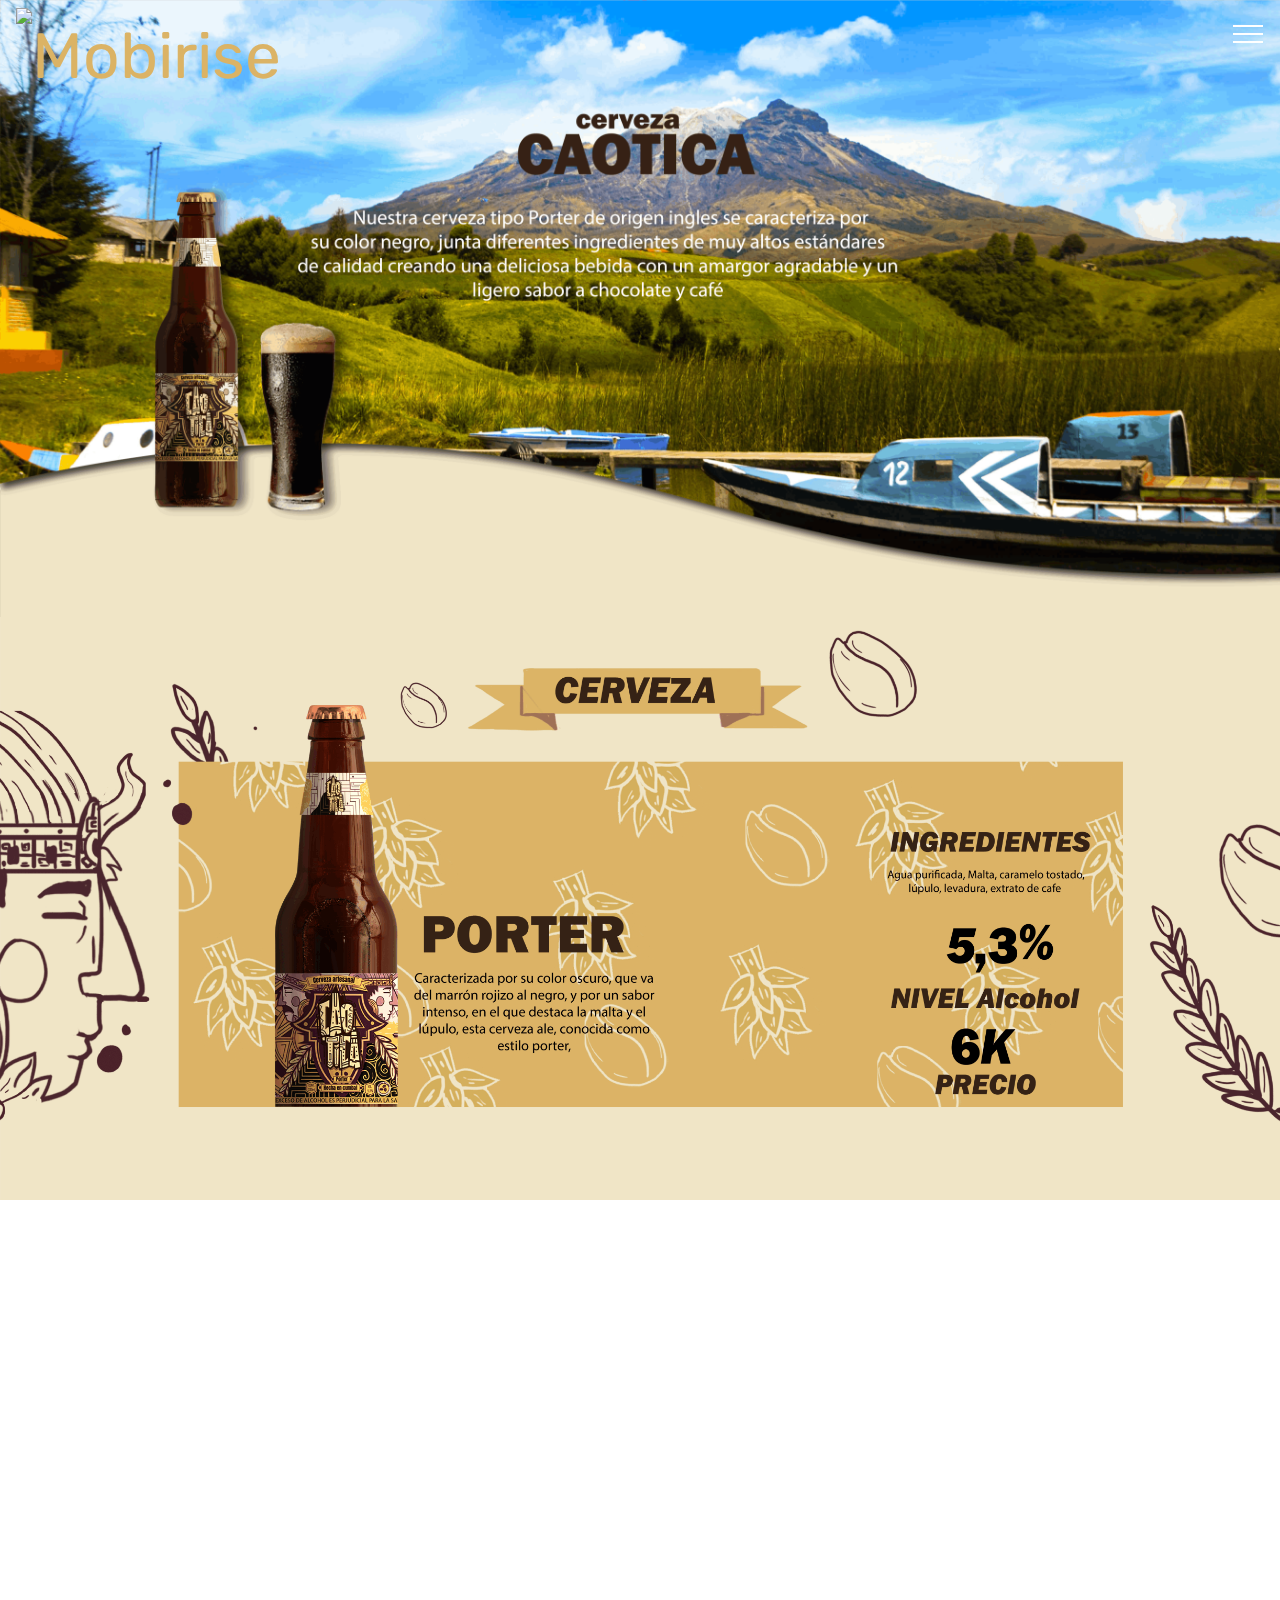
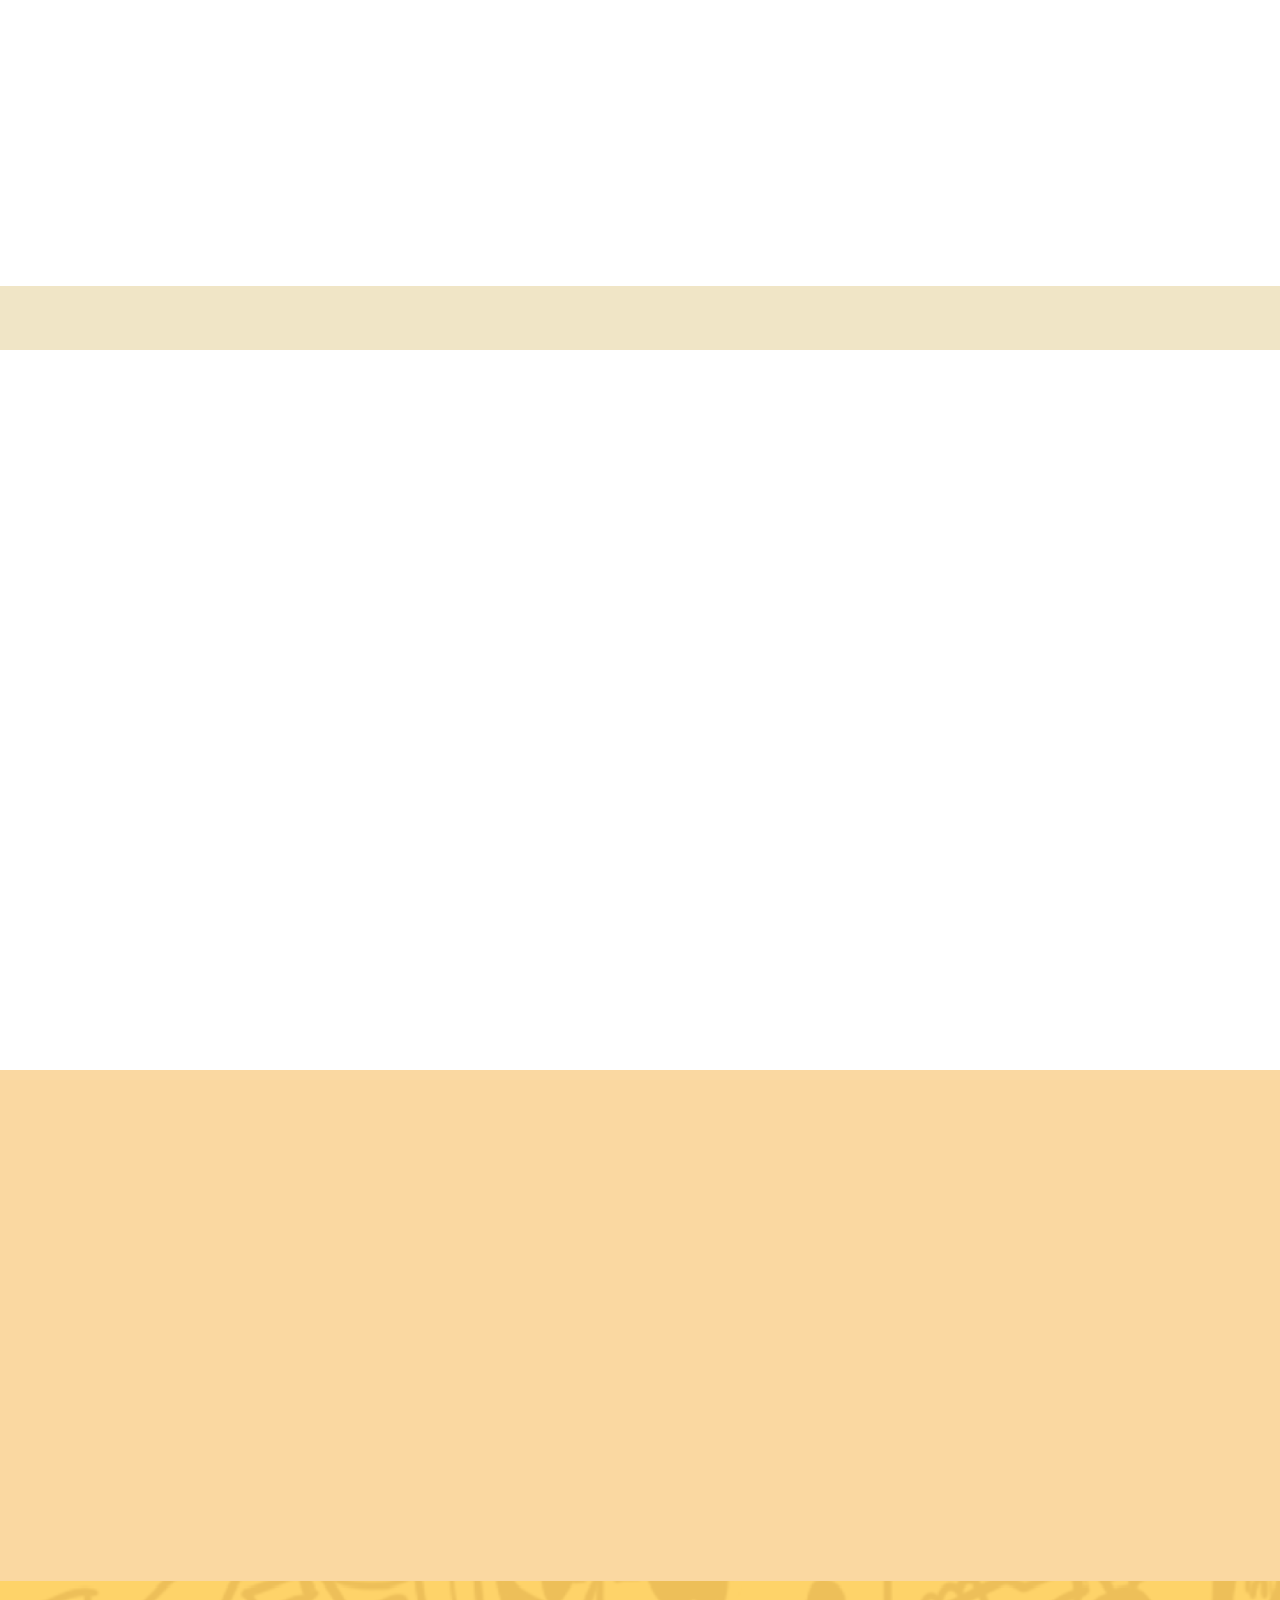
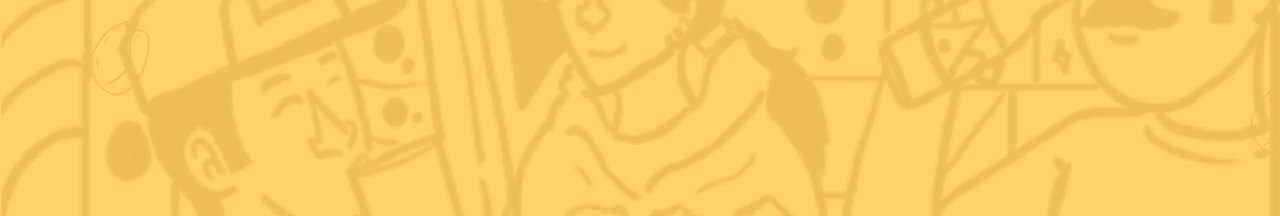
==== commit a714b884: "Add files via upload" ====
--- a/index.html
+++ b/index.html
@@ -16,8 +16,8 @@
   <link rel="stylesheet" href="assets/bootstrap/css/bootstrap-grid.min.css">
   <link rel="stylesheet" href="assets/bootstrap/css/bootstrap-reboot.min.css">
   <link rel="stylesheet" href="assets/tether/tether.min.css">
+  <link rel="stylesheet" href="assets/dropdown/css/style.css">
   <link rel="stylesheet" href="assets/animatecss/animate.min.css">
-  <link rel="stylesheet" href="assets/dropdown/css/style.css">
   <link rel="stylesheet" href="assets/theme/css/style.css">
   <link rel="preload" as="style" href="assets/mobirise/css/mbr-additional.css"><link rel="stylesheet" href="assets/mobirise/css/mbr-additional.css" type="text/css">
   
@@ -63,7 +63,7 @@
     </nav>
 </section>
 
-<section class="engine"><a href="https://mobirise.info/i">free website creation software</a></section><section class="cid-t7kFCFw6bB" id="image2-1y">
+<section class="engine"><a href="https://mobirise.info/g">build your own site</a></section><section class="cid-t7kFCFw6bB" id="image2-1y">
 
     
 
@@ -114,39 +114,54 @@
     </div>
 </section>
 
-<section class="header6 cid-t7l3BZOo4s mbr-fullscreen" data-bg-video="https://www.youtube.com/watch?v=Gjro8wv2v_M&amp;ab_channel=JhonSebastianCastroguerrero" id="header6-2a">
+<section class="cid-tAGkyZh80N" id="video2-31">
 
     
+    
+    <figure class="mbr-figure align-center">
+        <div class="video-block" style="width: 100%;">
+            <div><iframe class="mbr-embedded-video" src="https://www.youtube.com/embed/Gjro8wv2v_M?rel=0&amp;amp;showinfo=0&amp;autoplay=1&amp;loop=1&amp;playlist=Gjro8wv2v_M" width="1280" height="720" frameborder="0" allowfullscreen></iframe></div>
+        </div>
+    </figure>
+</section>
 
-    <div class="mbr-overlay" style="opacity: 0; background-color: rgb(53, 34, 21);">
-    </div>
-
+<section class="services2 cid-tAGc3gYqNz" id="services2-30">
+    <!---->
+    
+    <!---->
+    <!--Overlay-->
+    
+    <!--Container-->
     <div class="container">
-        <div class="row justify-content-md-center">
-            <div class="mbr-white col-md-10">
-                <h1 class="mbr-section-title align-center mbr-bold pb-3 mbr-fonts-style display-1"><br><br><br><br><br></h1>
-                <p class="mbr-text align-center pb-3 mbr-fonts-style display-5">
-                    <br>
-                </p>
-                <div class="mbr-section-btn align-center"><a class="btn btn-md btn-primary display-4" href="https://mobirise.co">Descárgalo aquí</a></div>
+        <div class="col-md-12">
+            <div class="media-container-row">
+                <div class="mbr-figure" style="width: 45%;">
+                    <img src="assets/images/recurso-3-593x464.png" alt="Mobirise" title="">
+                </div>
+                <div class="align-left aside-content">
+                    
+                    <div class="mbr-section-text">
+                        
+                        <p class="mbr-text text2 pt-4 mbr-light mbr-fonts-style display-2"><strong>Descargar nuestra app en botón de abajo&nbsp;</strong></p>
+                    </div>
+                    <!--Btn-->
+                    <div class="mbr-section-btn pt-3 align-left"><a href="https://www.mediafire.com/" class="btn btn-primary display-4">descargar aqui</a></div>
+                </div>
             </div>
         </div>
     </div>
-
-    
 </section>
 
 <section once="footers" class="cid-t7kATUS25B" id="footer6-1q">
 
     
 
-    <div class="mbr-overlay" style="opacity: 0.6; background-color: rgb(255, 208, 94);"></div>
+    <div class="mbr-overlay" style="opacity: 0.9; background-color: rgb(255, 208, 94);"></div>
 
     <div class="container">
         <div class="media-container-row align-center mbr-white">
             <div class="col-12">
-                <p class="mbr-text mb-0 mbr-fonts-style display-7"><strong>
-                    © Copyright 2023 Cerveza Caótica</strong></p>
+                <p class="mbr-text mb-0 mbr-fonts-style display-5">&nbsp;EL EXCESO DE ALCOHOL ES PERJUDICIAL PARA LA SALUD. PROHÍBESE EL EXPENDIO DE BEBIDAS EMBRIAGANTES A MENORES DE EDAD.&nbsp;<br>©<strong>Cerveza Caótica</strong></p>
             </div>
         </div>
     </div>
@@ -157,17 +172,15 @@
   <script src="assets/popper/popper.min.js"></script>
   <script src="assets/bootstrap/js/bootstrap.min.js"></script>
   <script src="assets/tether/tether.min.js"></script>
-  <script src="assets/smoothscroll/smooth-scroll.js"></script>
+  <script src="assets/dropdown/js/nav-dropdown.js"></script>
+  <script src="assets/dropdown/js/navbar-dropdown.js"></script>
   <script src="assets/touchswipe/jquery.touch-swipe.min.js"></script>
   <script src="assets/viewportchecker/jquery.viewportchecker.js"></script>
-  <script src="assets/ytplayer/jquery.mb.ytplayer.min.js"></script>
-  <script src="assets/vimeoplayer/jquery.mb.vimeo_player.js"></script>
-  <script src="assets/dropdown/js/nav-dropdown.js"></script>
-  <script src="assets/dropdown/js/navbar-dropdown.js"></script>
+  <script src="assets/smoothscroll/smooth-scroll.js"></script>
   <script src="assets/theme/js/script.js"></script>
   
   
-  <input name="animation" type="hidden">
-   <div id="scrollToTop" class="scrollToTop mbr-arrow-up"><a style="text-align: center;"><i class="mbr-arrow-up-icon mbr-arrow-up-icon-cm cm-icon cm-icon-smallarrow-up"></i></a></div>
+ <div id="scrollToTop" class="scrollToTop mbr-arrow-up"><a style="text-align: center;"><i class="mbr-arrow-up-icon mbr-arrow-up-icon-cm cm-icon cm-icon-smallarrow-up"></i></a></div>
+    <input name="animation" type="hidden">
   </body>
 </html>--- a/assets/mobirise/css/mbr-additional.css
+++ b/assets/mobirise/css/mbr-additional.css
@@ -93,7 +93,7 @@
   border-radius: 3px;
 }
 .bg-primary {
-  background-color: #352215 !important;
+  background-color: #dbb365 !important;
 }
 .bg-success {
   background-color: #f7ed4a !important;
@@ -109,8 +109,8 @@
 }
 .btn-primary,
 .btn-primary:active {
-  background-color: #352215 !important;
-  border-color: #352215 !important;
+  background-color: #dbb365 !important;
+  border-color: #dbb365 !important;
   color: #ffffff !important;
 }
 .btn-primary:hover,
@@ -118,14 +118,14 @@
 .btn-primary.focus,
 .btn-primary.active {
   color: #ffffff !important;
-  background-color: #000000 !important;
-  border-color: #000000 !important;
+  background-color: #c5922e !important;
+  border-color: #c5922e !important;
 }
 .btn-primary.disabled,
 .btn-primary:disabled {
   color: #ffffff !important;
-  background-color: #000000 !important;
-  border-color: #000000 !important;
+  background-color: #c5922e !important;
+  border-color: #c5922e !important;
 }
 .btn-secondary,
 .btn-secondary:active {
@@ -273,22 +273,22 @@
 .btn-primary-outline,
 .btn-primary-outline:active {
   background: none;
-  border-color: #000000;
-  color: #000000;
+  border-color: #b18329;
+  color: #b18329;
 }
 .btn-primary-outline:hover,
 .btn-primary-outline:focus,
 .btn-primary-outline.focus,
 .btn-primary-outline.active {
   color: #ffffff;
-  background-color: #352215;
-  border-color: #352215;
+  background-color: #dbb365;
+  border-color: #dbb365;
 }
 .btn-primary-outline.disabled,
 .btn-primary-outline:disabled {
   color: #ffffff !important;
-  background-color: #352215 !important;
-  border-color: #352215 !important;
+  background-color: #dbb365 !important;
+  border-color: #dbb365 !important;
 }
 .btn-secondary-outline,
 .btn-secondary-outline:active {
@@ -425,7 +425,7 @@
   border-color: #ffffff;
 }
 .text-primary {
-  color: #352215 !important;
+  color: #dbb365 !important;
 }
 .text-secondary {
   color: #f0e5c6 !important;
@@ -450,7 +450,7 @@
 }
 a.text-primary:hover,
 a.text-primary:focus {
-  color: #000000 !important;
+  color: #b18329 !important;
 }
 a.text-secondary:hover,
 a.text-secondary:focus {
@@ -508,8 +508,8 @@
   border-radius: 100px !important;
 }
 .mbr-gallery-filter li.active .btn {
-  background-color: #352215;
-  border-color: #352215;
+  background-color: #dbb365;
+  border-color: #dbb365;
   color: #ffffff;
 }
 .mbr-gallery-filter li.active .btn:focus {
@@ -520,11 +520,11 @@
 }
 a,
 a:hover {
-  color: #352215;
+  color: #dbb365;
 }
 .mbr-plan-header.bg-primary .mbr-plan-subtitle,
 .mbr-plan-header.bg-primary .mbr-plan-price-desc {
-  color: #c48f6b;
+  color: #ffffff;
 }
 .mbr-plan-header.bg-success .mbr-plan-subtitle,
 .mbr-plan-header.bg-success .mbr-plan-price-desc {
@@ -555,7 +555,7 @@
   font-size: 1.6rem;
 }
 blockquote {
-  border-color: #352215;
+  border-color: #dbb365;
 }
 /* Forms */
 .mbr-form .btn {
@@ -611,11 +611,11 @@
 /* Footer */
 .mbr-footer-content li::before,
 .mbr-footer .mbr-contacts li::before {
-  background: #352215;
+  background: #dbb365;
 }
 .mbr-footer-content li a:hover,
 .mbr-footer .mbr-contacts li a:hover {
-  color: #352215;
+  color: #dbb365;
 }
 .footer3 input[type="email"],
 .footer4 input[type="email"] {
@@ -657,7 +657,7 @@
 }
 .jq-selectbox li:hover,
 .jq-selectbox li.selected {
-  background-color: #352215;
+  background-color: #dbb365;
   color: #ffffff;
 }
 .jq-selectbox .jq-selectbox__trigger-arrow,
@@ -670,14 +670,14 @@
 .jq-selectbox:hover .jq-selectbox__trigger-arrow,
 .jq-number__spin.minus:hover:after,
 .jq-number__spin.plus:hover:after {
-  border-top-color: #352215;
-  border-bottom-color: #352215;
+  border-top-color: #dbb365;
+  border-bottom-color: #dbb365;
 }
 .xdsoft_datetimepicker .xdsoft_calendar td.xdsoft_default,
 .xdsoft_datetimepicker .xdsoft_calendar td.xdsoft_current,
 .xdsoft_datetimepicker .xdsoft_timepicker .xdsoft_time_box > div > div.xdsoft_current {
-  color: #ffffff !important;
-  background-color: #352215 !important;
+  color: #000000 !important;
+  background-color: #dbb365 !important;
   box-shadow: none !important;
 }
 .xdsoft_datetimepicker .xdsoft_calendar td:hover,
@@ -706,7 +706,7 @@
   top: 50%;
   left: 50%;
   transform: translateX(-50%) translateY(-50%);
-  background-image: url("data:image/svg+xml;charset=UTF-8,%3csvg width='32' height='32' viewBox='0 0 64 64' xmlns='http://www.w3.org/2000/svg' stroke='%23352215' %3e%3cg fill='none' fill-rule='evenodd'%3e%3cg transform='translate(16 16)' stroke-width='2'%3e%3ccircle stroke-opacity='.5' cx='16' cy='16' r='16'/%3e%3cpath d='M32 16c0-9.94-8.06-16-16-16'%3e%3canimateTransform attributeName='transform' type='rotate' from='0 16 16' to='360 16 16' dur='1s' repeatCount='indefinite'/%3e%3c/path%3e%3c/g%3e%3c/g%3e%3c/svg%3e");
+  background-image: url("data:image/svg+xml;charset=UTF-8,%3csvg width='32' height='32' viewBox='0 0 64 64' xmlns='http://www.w3.org/2000/svg' stroke='%23dbb365' %3e%3cg fill='none' fill-rule='evenodd'%3e%3cg transform='translate(16 16)' stroke-width='2'%3e%3ccircle stroke-opacity='.5' cx='16' cy='16' r='16'/%3e%3cpath d='M32 16c0-9.94-8.06-16-16-16'%3e%3canimateTransform attributeName='transform' type='rotate' from='0 16 16' to='360 16 16' dur='1s' repeatCount='indefinite'/%3e%3c/path%3e%3c/g%3e%3c/g%3e%3c/svg%3e");
 }
 section.lazy-placeholder:after {
   opacity: 0.3;
@@ -1196,9 +1196,92 @@
   padding-bottom: 0px;
   background-color: #f0e5c6;
 }
+.cid-tAGkyZh80N {
+  background: #ffffff;
+}
+.cid-tAGkyZh80N .video-block {
+  margin: auto;
+  width: 100% !important;
+}
+@media (max-width: 768px) {
+  .cid-tAGkyZh80N .video-block {
+    width: 100% !important;
+  }
+}
+.cid-tAGc3gYqNz {
+  padding-top: 90px;
+  padding-bottom: 90px;
+  background-color: #fad8a1;
+}
+.cid-tAGc3gYqNz .mbr-section-btn > * {
+  margin: 0;
+}
+.cid-tAGc3gYqNz h4 {
+  font-weight: 500;
+}
+.cid-tAGc3gYqNz p {
+  color: #232323;
+}
+.cid-tAGc3gYqNz .aside-content {
+  -webkit-flex-basis: 100%;
+  flex-basis: 100%;
+  display: flex;
+  flex-direction: column;
+  justify-content: center;
+}
+.cid-tAGc3gYqNz .block-content {
+  display: -webkit-flex;
+  flex-direction: column;
+  -webkit-flex-direction: column;
+  word-break: break-word;
+}
+.cid-tAGc3gYqNz .media {
+  margin: initial;
+  align-items: center;
+  -webkit-align-items: center;
+}
+.cid-tAGc3gYqNz .mbr-figure {
+  align-self: flex-start;
+  -webkit-align-self: flex-start;
+  -webkit-flex-shrink: 0;
+  flex-shrink: 0;
+}
+.cid-tAGc3gYqNz .card-img {
+  padding-right: 2rem;
+  width: auto;
+}
+.cid-tAGc3gYqNz .card-img span {
+  font-size: 72px;
+  color: #707070;
+}
+@media (min-width: 992px) {
+  .cid-tAGc3gYqNz .mbr-figure {
+    padding-right: 4rem;
+  }
+}
+@media (max-width: 991px) {
+  .cid-tAGc3gYqNz .mbr-figure {
+    padding-right: 0;
+    padding-bottom: 1rem;
+    margin-bottom: 2rem;
+  }
+}
+@media (max-width: 300px) {
+  .cid-tAGc3gYqNz .card-img span {
+    font-size: 40px !important;
+  }
+}
+.cid-tAGc3gYqNz .cost {
+  text-decoration: line-through;
+  color: #767676;
+}
+.cid-tAGc3gYqNz .text2,
+.cid-tAGc3gYqNz .mbr-section-btn {
+  color: #352215;
+}
 .cid-t7kATUS25B {
-  padding-top: 30px;
-  padding-bottom: 30px;
+  padding-top: 75px;
+  padding-bottom: 45px;
   background-image: url("../../../assets/images/4-1-2000x1074.png");
 }
 .cid-t7kATUS25B .media-container-row .mbr-text {
@@ -1682,8 +1765,8 @@
   }
 }
 .cid-t7kATUS25B {
-  padding-top: 30px;
-  padding-bottom: 30px;
+  padding-top: 75px;
+  padding-bottom: 45px;
   background-image: url("../../../assets/images/4-1-2000x1074.png");
 }
 .cid-t7kATUS25B .media-container-row .mbr-text {
@@ -2259,8 +2342,8 @@
   }
 }
 .cid-t7kATUS25B {
-  padding-top: 30px;
-  padding-bottom: 30px;
+  padding-top: 75px;
+  padding-bottom: 45px;
   background-image: url("../../../assets/images/4-1-2000x1074.png");
 }
 .cid-t7kATUS25B .media-container-row .mbr-text {
@@ -2755,8 +2838,8 @@
   color: #352215;
 }
 .cid-t7kATUS25B {
-  padding-top: 30px;
-  padding-bottom: 30px;
+  padding-top: 75px;
+  padding-bottom: 45px;
   background-image: url("../../../assets/images/4-1-2000x1074.png");
 }
 .cid-t7kATUS25B .media-container-row .mbr-text {
--- a/assets/mobirise/css/mbr-additional.css
+++ b/assets/mobirise/css/mbr-additional.css
@@ -93,7 +93,7 @@
   border-radius: 3px;
 }
 .bg-primary {
-  background-color: #352215 !important;
+  background-color: #dbb365 !important;
 }
 .bg-success {
   background-color: #f7ed4a !important;
@@ -109,8 +109,8 @@
 }
 .btn-primary,
 .btn-primary:active {
-  background-color: #352215 !important;
-  border-color: #352215 !important;
+  background-color: #dbb365 !important;
+  border-color: #dbb365 !important;
   color: #ffffff !important;
 }
 .btn-primary:hover,
@@ -118,14 +118,14 @@
 .btn-primary.focus,
 .btn-primary.active {
   color: #ffffff !important;
-  background-color: #000000 !important;
-  border-color: #000000 !important;
+  background-color: #c5922e !important;
+  border-color: #c5922e !important;
 }
 .btn-primary.disabled,
 .btn-primary:disabled {
   color: #ffffff !important;
-  background-color: #000000 !important;
-  border-color: #000000 !important;
+  background-color: #c5922e !important;
+  border-color: #c5922e !important;
 }
 .btn-secondary,
 .btn-secondary:active {
@@ -273,22 +273,22 @@
 .btn-primary-outline,
 .btn-primary-outline:active {
   background: none;
-  border-color: #000000;
-  color: #000000;
+  border-color: #b18329;
+  color: #b18329;
 }
 .btn-primary-outline:hover,
 .btn-primary-outline:focus,
 .btn-primary-outline.focus,
 .btn-primary-outline.active {
   color: #ffffff;
-  background-color: #352215;
-  border-color: #352215;
+  background-color: #dbb365;
+  border-color: #dbb365;
 }
 .btn-primary-outline.disabled,
 .btn-primary-outline:disabled {
   color: #ffffff !important;
-  background-color: #352215 !important;
-  border-color: #352215 !important;
+  background-color: #dbb365 !important;
+  border-color: #dbb365 !important;
 }
 .btn-secondary-outline,
 .btn-secondary-outline:active {
@@ -425,7 +425,7 @@
   border-color: #ffffff;
 }
 .text-primary {
-  color: #352215 !important;
+  color: #dbb365 !important;
 }
 .text-secondary {
   color: #f0e5c6 !important;
@@ -450,7 +450,7 @@
 }
 a.text-primary:hover,
 a.text-primary:focus {
-  color: #000000 !important;
+  color: #b18329 !important;
 }
 a.text-secondary:hover,
 a.text-secondary:focus {
@@ -508,8 +508,8 @@
   border-radius: 100px !important;
 }
 .mbr-gallery-filter li.active .btn {
-  background-color: #352215;
-  border-color: #352215;
+  background-color: #dbb365;
+  border-color: #dbb365;
   color: #ffffff;
 }
 .mbr-gallery-filter li.active .btn:focus {
@@ -520,11 +520,11 @@
 }
 a,
 a:hover {
-  color: #352215;
+  color: #dbb365;
 }
 .mbr-plan-header.bg-primary .mbr-plan-subtitle,
 .mbr-plan-header.bg-primary .mbr-plan-price-desc {
-  color: #c48f6b;
+  color: #ffffff;
 }
 .mbr-plan-header.bg-success .mbr-plan-subtitle,
 .mbr-plan-header.bg-success .mbr-plan-price-desc {
@@ -555,7 +555,7 @@
   font-size: 1.6rem;
 }
 blockquote {
-  border-color: #352215;
+  border-color: #dbb365;
 }
 /* Forms */
 .mbr-form .btn {
@@ -611,11 +611,11 @@
 /* Footer */
 .mbr-footer-content li::before,
 .mbr-footer .mbr-contacts li::before {
-  background: #352215;
+  background: #dbb365;
 }
 .mbr-footer-content li a:hover,
 .mbr-footer .mbr-contacts li a:hover {
-  color: #352215;
+  color: #dbb365;
 }
 .footer3 input[type="email"],
 .footer4 input[type="email"] {
@@ -657,7 +657,7 @@
 }
 .jq-selectbox li:hover,
 .jq-selectbox li.selected {
-  background-color: #352215;
+  background-color: #dbb365;
   color: #ffffff;
 }
 .jq-selectbox .jq-selectbox__trigger-arrow,
@@ -670,14 +670,14 @@
 .jq-selectbox:hover .jq-selectbox__trigger-arrow,
 .jq-number__spin.minus:hover:after,
 .jq-number__spin.plus:hover:after {
-  border-top-color: #352215;
-  border-bottom-color: #352215;
+  border-top-color: #dbb365;
+  border-bottom-color: #dbb365;
 }
 .xdsoft_datetimepicker .xdsoft_calendar td.xdsoft_default,
 .xdsoft_datetimepicker .xdsoft_calendar td.xdsoft_current,
 .xdsoft_datetimepicker .xdsoft_timepicker .xdsoft_time_box > div > div.xdsoft_current {
-  color: #ffffff !important;
-  background-color: #352215 !important;
+  color: #000000 !important;
+  background-color: #dbb365 !important;
   box-shadow: none !important;
 }
 .xdsoft_datetimepicker .xdsoft_calendar td:hover,
@@ -706,7 +706,7 @@
   top: 50%;
   left: 50%;
   transform: translateX(-50%) translateY(-50%);
-  background-image: url("data:image/svg+xml;charset=UTF-8,%3csvg width='32' height='32' viewBox='0 0 64 64' xmlns='http://www.w3.org/2000/svg' stroke='%23352215' %3e%3cg fill='none' fill-rule='evenodd'%3e%3cg transform='translate(16 16)' stroke-width='2'%3e%3ccircle stroke-opacity='.5' cx='16' cy='16' r='16'/%3e%3cpath d='M32 16c0-9.94-8.06-16-16-16'%3e%3canimateTransform attributeName='transform' type='rotate' from='0 16 16' to='360 16 16' dur='1s' repeatCount='indefinite'/%3e%3c/path%3e%3c/g%3e%3c/g%3e%3c/svg%3e");
+  background-image: url("data:image/svg+xml;charset=UTF-8,%3csvg width='32' height='32' viewBox='0 0 64 64' xmlns='http://www.w3.org/2000/svg' stroke='%23dbb365' %3e%3cg fill='none' fill-rule='evenodd'%3e%3cg transform='translate(16 16)' stroke-width='2'%3e%3ccircle stroke-opacity='.5' cx='16' cy='16' r='16'/%3e%3cpath d='M32 16c0-9.94-8.06-16-16-16'%3e%3canimateTransform attributeName='transform' type='rotate' from='0 16 16' to='360 16 16' dur='1s' repeatCount='indefinite'/%3e%3c/path%3e%3c/g%3e%3c/g%3e%3c/svg%3e");
 }
 section.lazy-placeholder:after {
   opacity: 0.3;
@@ -1196,9 +1196,92 @@
   padding-bottom: 0px;
   background-color: #f0e5c6;
 }
+.cid-tAGkyZh80N {
+  background: #ffffff;
+}
+.cid-tAGkyZh80N .video-block {
+  margin: auto;
+  width: 100% !important;
+}
+@media (max-width: 768px) {
+  .cid-tAGkyZh80N .video-block {
+    width: 100% !important;
+  }
+}
+.cid-tAGc3gYqNz {
+  padding-top: 90px;
+  padding-bottom: 90px;
+  background-color: #fad8a1;
+}
+.cid-tAGc3gYqNz .mbr-section-btn > * {
+  margin: 0;
+}
+.cid-tAGc3gYqNz h4 {
+  font-weight: 500;
+}
+.cid-tAGc3gYqNz p {
+  color: #232323;
+}
+.cid-tAGc3gYqNz .aside-content {
+  -webkit-flex-basis: 100%;
+  flex-basis: 100%;
+  display: flex;
+  flex-direction: column;
+  justify-content: center;
+}
+.cid-tAGc3gYqNz .block-content {
+  display: -webkit-flex;
+  flex-direction: column;
+  -webkit-flex-direction: column;
+  word-break: break-word;
+}
+.cid-tAGc3gYqNz .media {
+  margin: initial;
+  align-items: center;
+  -webkit-align-items: center;
+}
+.cid-tAGc3gYqNz .mbr-figure {
+  align-self: flex-start;
+  -webkit-align-self: flex-start;
+  -webkit-flex-shrink: 0;
+  flex-shrink: 0;
+}
+.cid-tAGc3gYqNz .card-img {
+  padding-right: 2rem;
+  width: auto;
+}
+.cid-tAGc3gYqNz .card-img span {
+  font-size: 72px;
+  color: #707070;
+}
+@media (min-width: 992px) {
+  .cid-tAGc3gYqNz .mbr-figure {
+    padding-right: 4rem;
+  }
+}
+@media (max-width: 991px) {
+  .cid-tAGc3gYqNz .mbr-figure {
+    padding-right: 0;
+    padding-bottom: 1rem;
+    margin-bottom: 2rem;
+  }
+}
+@media (max-width: 300px) {
+  .cid-tAGc3gYqNz .card-img span {
+    font-size: 40px !important;
+  }
+}
+.cid-tAGc3gYqNz .cost {
+  text-decoration: line-through;
+  color: #767676;
+}
+.cid-tAGc3gYqNz .text2,
+.cid-tAGc3gYqNz .mbr-section-btn {
+  color: #352215;
+}
 .cid-t7kATUS25B {
-  padding-top: 30px;
-  padding-bottom: 30px;
+  padding-top: 75px;
+  padding-bottom: 45px;
   background-image: url("../../../assets/images/4-1-2000x1074.png");
 }
 .cid-t7kATUS25B .media-container-row .mbr-text {
@@ -1682,8 +1765,8 @@
   }
 }
 .cid-t7kATUS25B {
-  padding-top: 30px;
-  padding-bottom: 30px;
+  padding-top: 75px;
+  padding-bottom: 45px;
   background-image: url("../../../assets/images/4-1-2000x1074.png");
 }
 .cid-t7kATUS25B .media-container-row .mbr-text {
@@ -2259,8 +2342,8 @@
   }
 }
 .cid-t7kATUS25B {
-  padding-top: 30px;
-  padding-bottom: 30px;
+  padding-top: 75px;
+  padding-bottom: 45px;
   background-image: url("../../../assets/images/4-1-2000x1074.png");
 }
 .cid-t7kATUS25B .media-container-row .mbr-text {
@@ -2755,8 +2838,8 @@
   color: #352215;
 }
 .cid-t7kATUS25B {
-  padding-top: 30px;
-  padding-bottom: 30px;
+  padding-top: 75px;
+  padding-bottom: 45px;
   background-image: url("../../../assets/images/4-1-2000x1074.png");
 }
 .cid-t7kATUS25B .media-container-row .mbr-text {
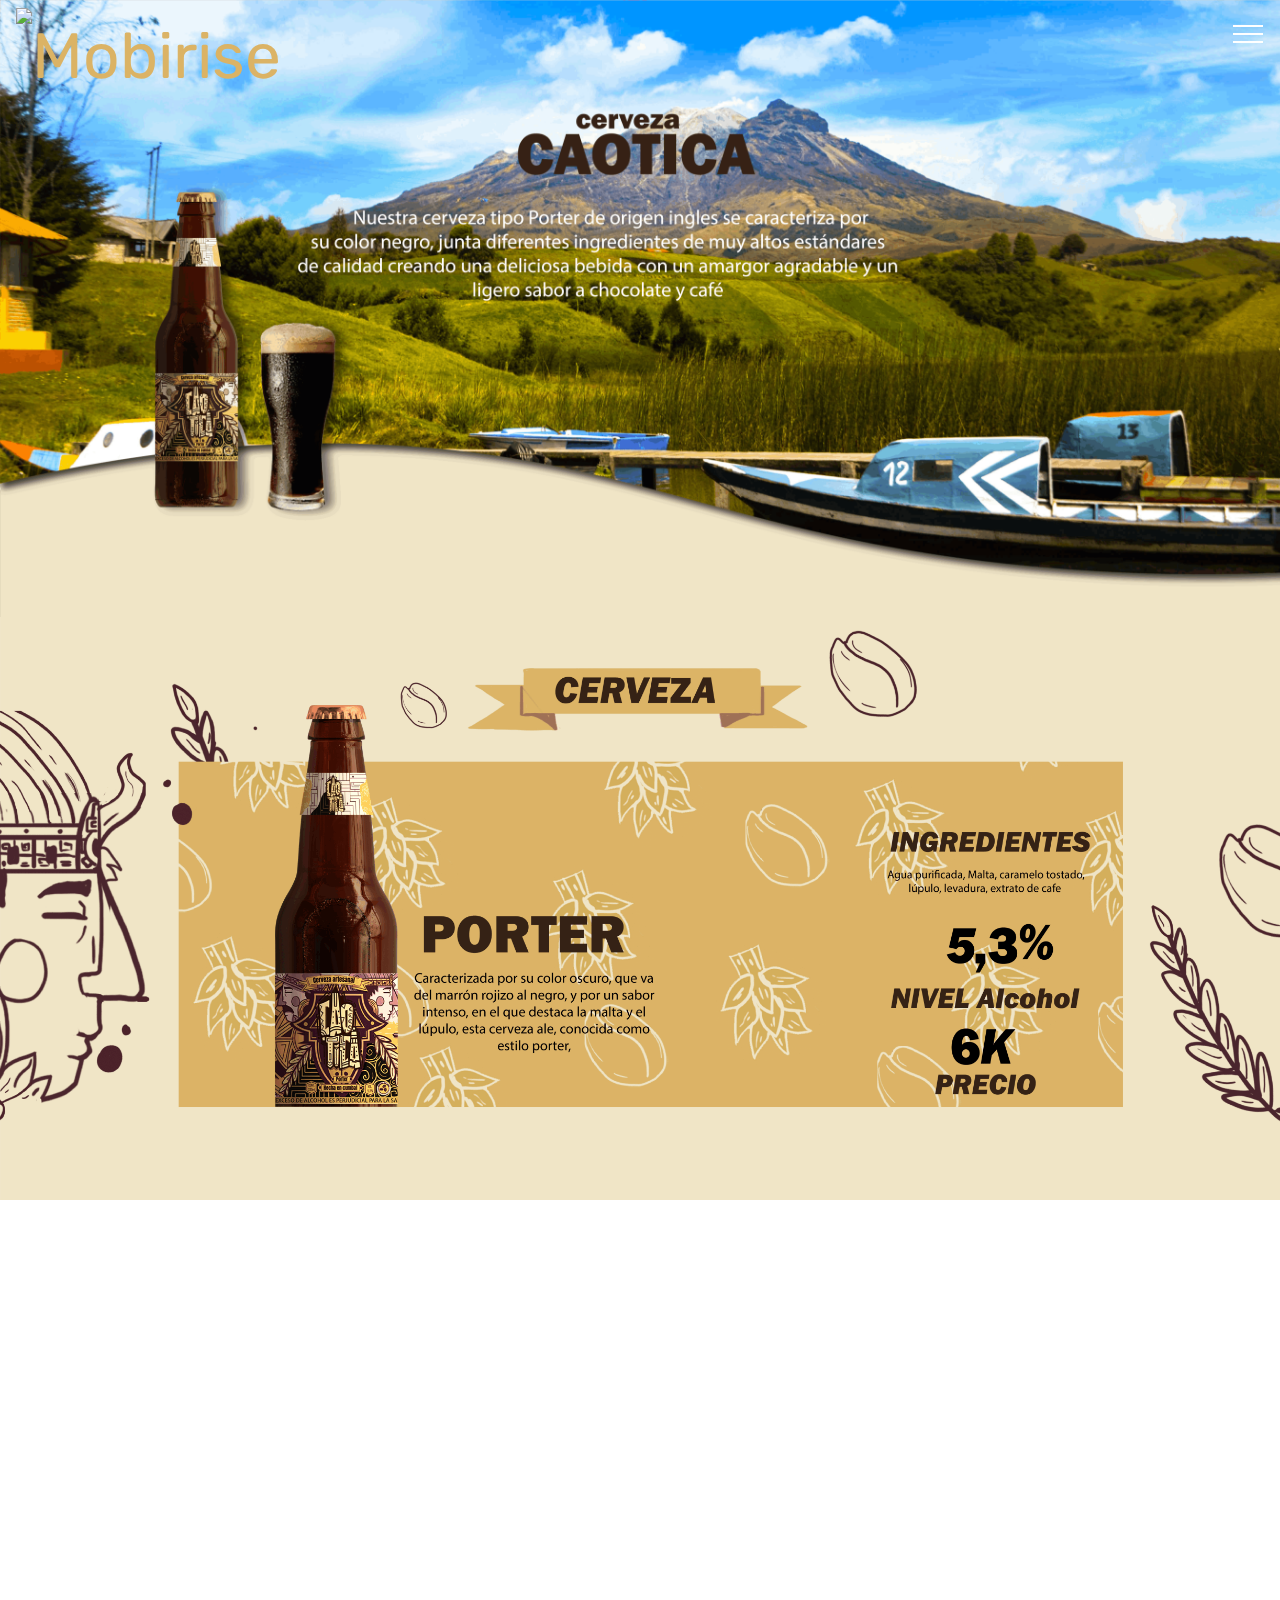
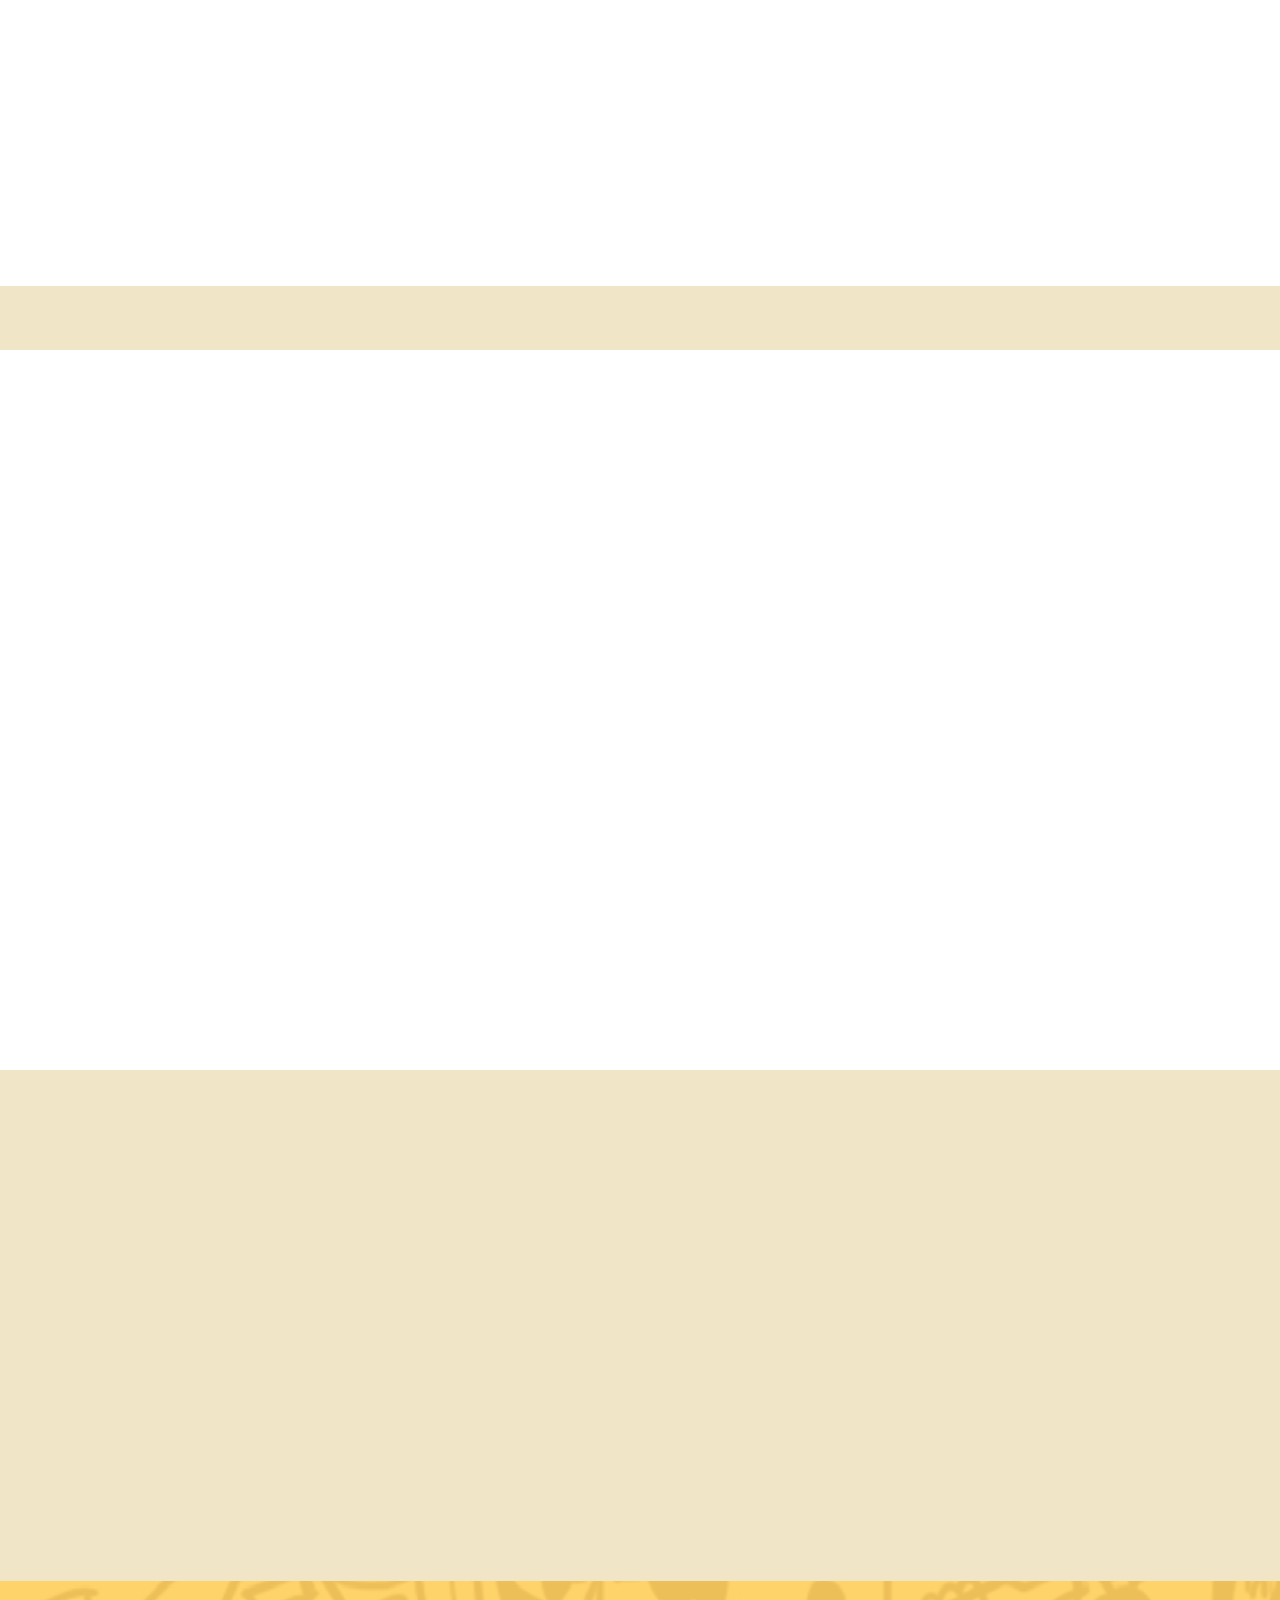
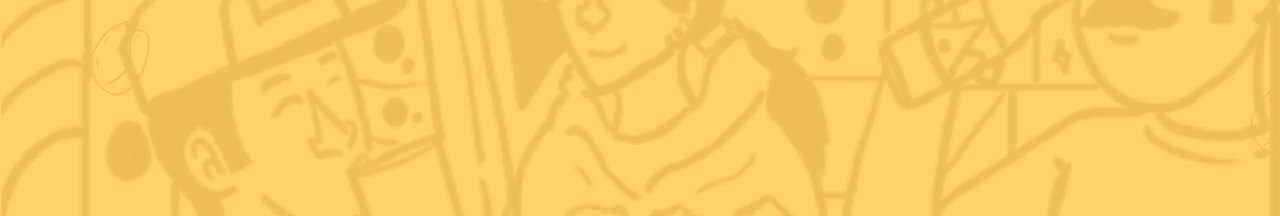
==== commit e5ca4bcf: "Add files via upload" ====
--- a/index.html
+++ b/index.html
@@ -63,7 +63,7 @@
     </nav>
 </section>
 
-<section class="engine"><a href="https://mobirise.info/g">build your own site</a></section><section class="cid-t7kFCFw6bB" id="image2-1y">
+<section class="engine"><a href="https://mobirise.info/u">bootstrap website templates</a></section><section class="cid-t7kFCFw6bB" id="image2-1y">
 
     
 
--- a/assets/mobirise/css/mbr-additional.css
+++ b/assets/mobirise/css/mbr-additional.css
@@ -1211,7 +1211,7 @@
 .cid-tAGc3gYqNz {
   padding-top: 90px;
   padding-bottom: 90px;
-  background-color: #fad8a1;
+  background-color: #f0e5c6;
 }
 .cid-tAGc3gYqNz .mbr-section-btn > * {
   margin: 0;
--- a/assets/mobirise/css/mbr-additional.css
+++ b/assets/mobirise/css/mbr-additional.css
@@ -1211,7 +1211,7 @@
 .cid-tAGc3gYqNz {
   padding-top: 90px;
   padding-bottom: 90px;
-  background-color: #fad8a1;
+  background-color: #f0e5c6;
 }
 .cid-tAGc3gYqNz .mbr-section-btn > * {
   margin: 0;
